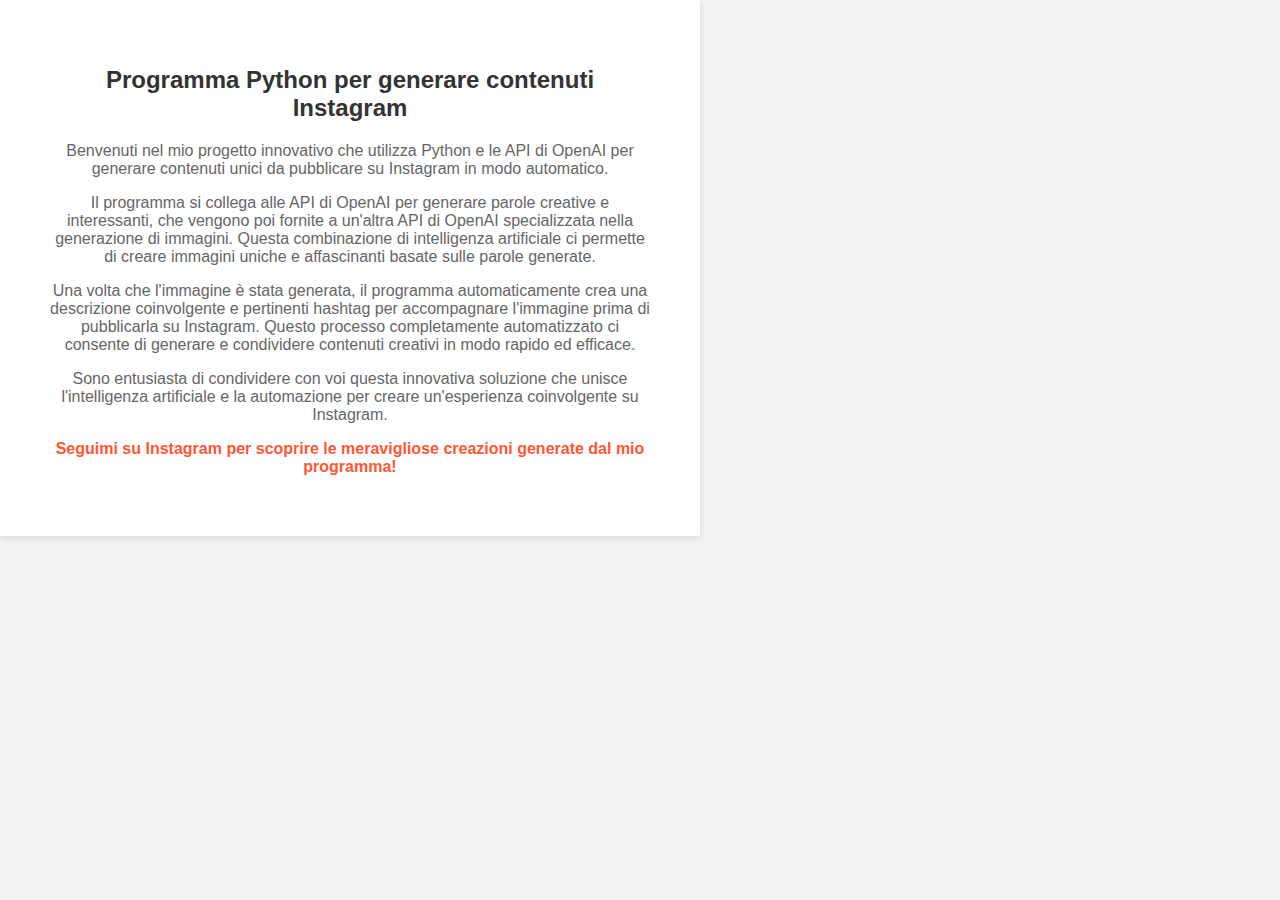
==== index.html @ 9a1a4bc6 "Update index.html" ====
<!---<!DOCTYPE html>
<html>
<head>
	<title>Query String Parameters</title>
</head>
<body>
	<h1>Query String Parameters:</h1>
	<ul>
		<script>
			var params = new URLSearchParams(window.location.search); // Ottiene tutti i parametri della query string
			params.forEach(function(value, key) { // Itera su ogni parametro della query string
				document.write("<li><strong>" + key + ":</strong> " + value + "</li>"); // Stampa il nome e il valore del parametro
			});

			// window.location.href = "/images/sad/index.html";
		</script>
	</ul>
</body>
</html>--->
<!DOCTYPE html>
<html>
<head>
  <title>Programma Python per generare contenuti Instagram</title>
  <style>
    body {
      font-family: Arial, sans-serif;
      margin: 0;
      background-color: #f2f2f2;
      background-image: url('https://raw.githubusercontent.com/mattoide/mattoide.github.io/master/images/happy/_hero_knight_rescue_city_liberation_eroe_cavaliere_salvataggio_citt%C3%A0_liberazione.png'), 
                        url('https://raw.githubusercontent.com/mattoide/mattoide.github.io/master/images/sad/_bed_pillow_lamp_solitude_disorder_sadness_dark.png'),
                        url('https://raw.githubusercontent.com/mattoide/mattoide.github.io/master/images/happy/_rassicurante_calm_allegra_joyful_confortante_comforting_incoraggiante_encouraging.png'),
                        url('https://raw.githubusercontent.com/mattoide/mattoide.github.io/master/images/sad/_bottiglia_ampolla_liquido_frutta_macabro_scuro_bottle_vial_liquid_fruit_macabre_dark.png'),
                        url('https://raw.githubusercontent.com/mattoide/mattoide.github.io/master/images/happy/_rassicurante_calm_allegra_joyful_confortante_comforting_incoraggiante_encouraging_casa_home_divano_couch_tranquillit%C3%A0_tranquillity_serenit%C3%A0_serenity.png'),
                        url('https://raw.githubusercontent.com/mattoide/mattoide.github.io/master/images/sad/_bottiglia_macabra_candele_tavolo_scuro_bottle_macabre_candles_table_dark.png'),
                        url('https://raw.githubusercontent.com/mattoide/mattoide.github.io/master/images/happy/_rassicurante_calm_allegra_joyful_confortante_comforting_incoraggiante_encouraging_uomo_man_preghiera_prayer_vaso_vase.png'),
                        url('https://raw.githubusercontent.com/mattoide/mattoide.github.io/master/images/sad/_scala_colonna_tetro_triste_macabro_candele_scuro_stairs_column_dreary_sad_macabre_candles_dark.png'),
                        url('https://raw.githubusercontent.com/mattoide/mattoide.github.io/master/images/happy/_rassicurante_calm_allegra_joyful_confortante_comforting_incoraggiante_encouraging_uomo_man_prete_priest_martire_saggio_martyr_wise_sage.png'),
                        url('https://raw.githubusercontent.com/mattoide/mattoide.github.io/master/images/sad/_scuro_tetro_ambiguo_strano_triste_enigmatico_dark_gloomy_ambiguous_strange_sad_enigmatic.png');
      background-repeat: repeat;
      background-position: center;
      background-size: cover;
    }
    .container {
      max-width: 600px;
      padding: 50px;
      text-align: center;
      background-color: #ffffff;
      box-shadow: 0 2px 6px rgba(0, 0, 0, 0.1);
    }
    h1 {
      color: #333333;
      font-size: 24px;
      margin-bottom: 20px;
    }
    p {
      color: #666666;
      font-size: 16px;
      margin-bottom: 10px;
    }
    .accent {
      color: #FF5733;
      font-weight: bold;
      animation: pulse 2s infinite;
    }
    @keyframes pulse {
      0% {
        transform: scale(1);
      }
      50% {
        transform: scale(1.1);
      }
      100% {
        transform: scale(1);
      }
    }
  </style>
</head>
<body>
  <div class="container">
    <h1>Programma Python per generare contenuti Instagram</h1>
    <p>
      Benvenuti nel mio progetto innovativo che utilizza Python e le API di OpenAI per generare contenuti unici da pubblicare su Instagram in modo automatico.
    </p>
    <p>
      Il programma si collega alle API di OpenAI per generare parole creative e interessanti, che vengono poi fornite a un'altra API di OpenAI specializzata nella generazione di immagini. Questa combinazione di intelligenza artificiale ci permette di creare immagini uniche e affascinanti basate sulle parole generate.
    </p>
    <p>
      Una volta che l'immagine è stata generata, il programma automaticamente crea una descrizione coinvolgente e pertinenti hashtag per accompagnare l'immagine prima di pubblicarla su Instagram. Questo processo completamente automatizzato ci consente di generare e condividere contenuti creativi in modo rapido ed efficace.
    </p>
    <p>
      Sono entusiasta di condividere con voi questa innovativa soluzione che unisce l'intelligenza artificiale e la automazione per creare un'esperienza coinvolgente su Instagram.
    </p>
    <p class="accent">Seguimi su Instagram per scoprire le meravigliose creazioni generate dal mio programma!</p>
  </div>
</body>
</html>
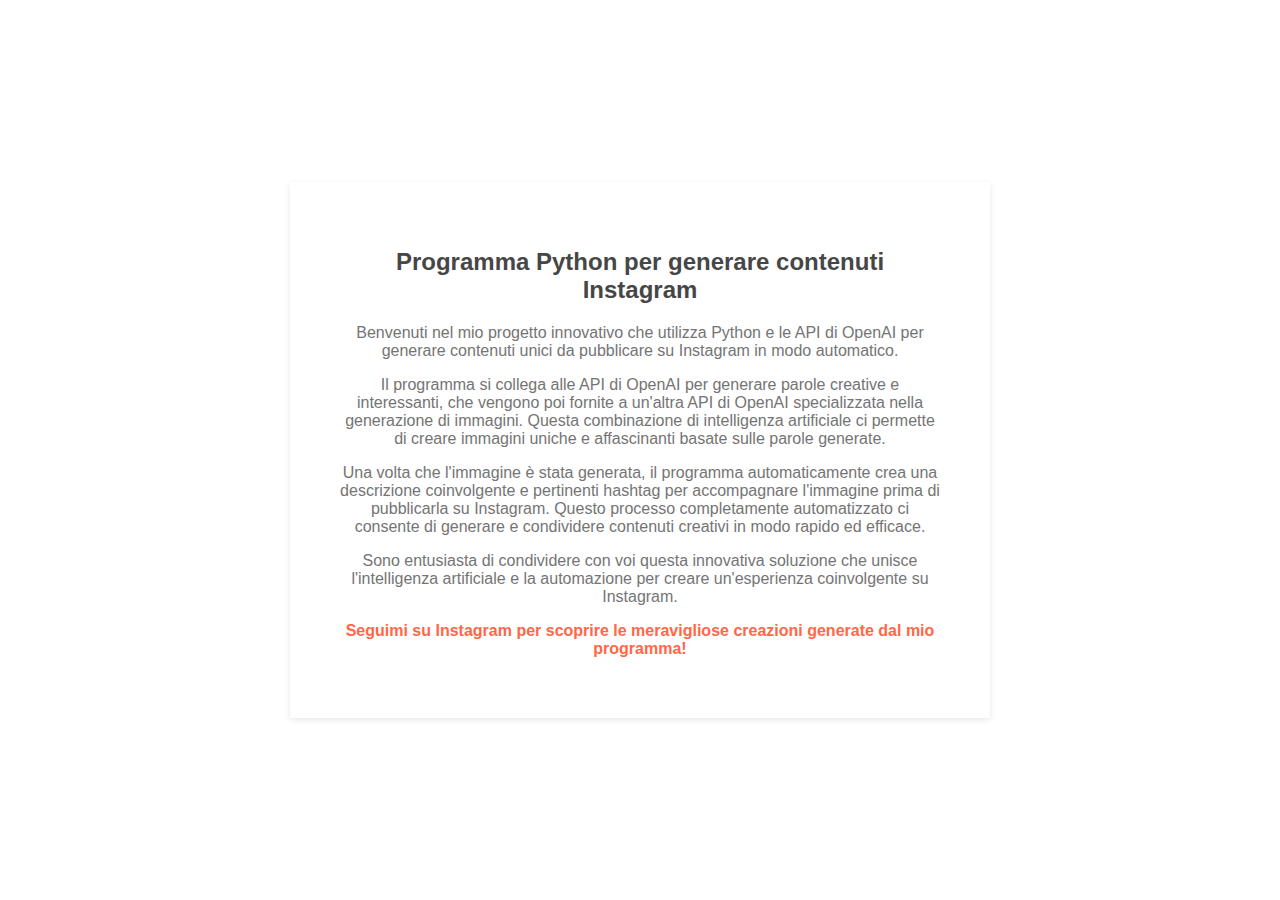
==== commit 9af2e47f: "Update index.html" ====
--- a/index.html
+++ b/index.html
@@ -25,7 +25,10 @@
     body {
       font-family: Arial, sans-serif;
       margin: 0;
-      background-color: #f2f2f2;
+      display: flex;
+      justify-content: center;
+      align-items: center;
+      min-height: 100vh;
       background-image: url('https://raw.githubusercontent.com/mattoide/mattoide.github.io/master/images/happy/_hero_knight_rescue_city_liberation_eroe_cavaliere_salvataggio_citt%C3%A0_liberazione.png'), 
                         url('https://raw.githubusercontent.com/mattoide/mattoide.github.io/master/images/sad/_bed_pillow_lamp_solitude_disorder_sadness_dark.png'),
                         url('https://raw.githubusercontent.com/mattoide/mattoide.github.io/master/images/happy/_rassicurante_calm_allegra_joyful_confortante_comforting_incoraggiante_encouraging.png'),
@@ -36,9 +39,11 @@
                         url('https://raw.githubusercontent.com/mattoide/mattoide.github.io/master/images/sad/_scala_colonna_tetro_triste_macabro_candele_scuro_stairs_column_dreary_sad_macabre_candles_dark.png'),
                         url('https://raw.githubusercontent.com/mattoide/mattoide.github.io/master/images/happy/_rassicurante_calm_allegra_joyful_confortante_comforting_incoraggiante_encouraging_uomo_man_prete_priest_martire_saggio_martyr_wise_sage.png'),
                         url('https://raw.githubusercontent.com/mattoide/mattoide.github.io/master/images/sad/_scuro_tetro_ambiguo_strano_triste_enigmatico_dark_gloomy_ambiguous_strange_sad_enigmatic.png');
+
       background-repeat: repeat;
       background-position: center;
       background-size: cover;
+      opacity: 0.9;
     }
     .container {
       max-width: 600px;
@@ -95,3 +100,4 @@
 </body>
 </html>
 
+
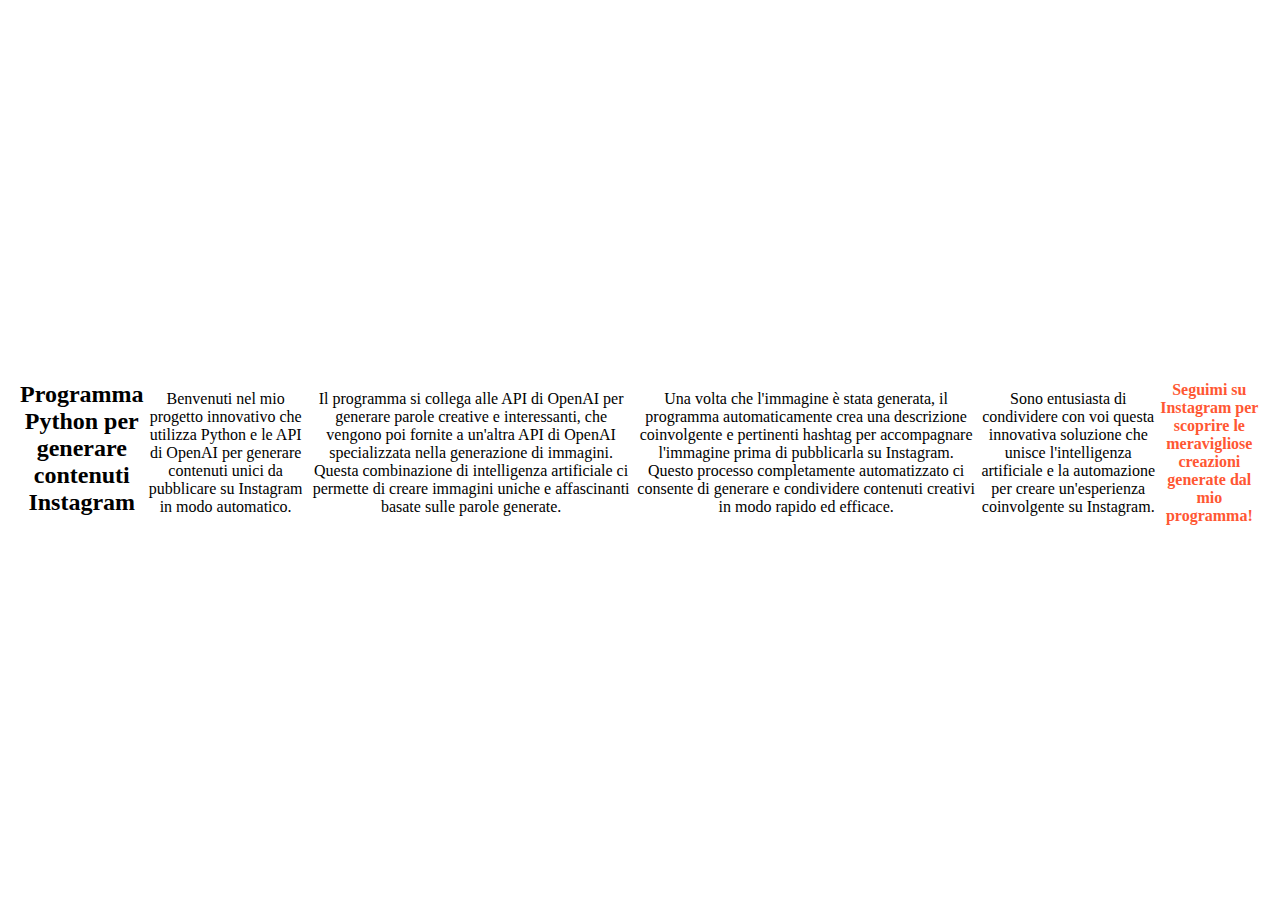
==== commit e3cff06f: "Update index.html" ====
--- a/index.html
+++ b/index.html
@@ -17,56 +17,86 @@
 	</ul>
 </body>
 </html>--->
+
 <!DOCTYPE html>
 <html>
 <head>
   <title>Programma Python per generare contenuti Instagram</title>
   <style>
     body {
-      font-family: Arial, sans-serif;
       margin: 0;
+      display: grid;
+      grid-template-columns: repeat(5, 1fr);
+      grid-template-rows: repeat(2, 1fr);
+      height: 100vh;
+    }
+
+    .image {
+      background-position: center;
+      background-size: cover;
+    }
+
+    .image1 {
+      background-image: url('https://raw.githubusercontent.com/mattoide/mattoide.github.io/master/images/happy/_hero_knight_rescue_city_liberation_eroe_cavaliere_salvataggio_citt%C3%A0_liberazione.png');
+    }
+
+    .image2 {
+      background-image: url('https://raw.githubusercontent.com/mattoide/mattoide.github.io/master/images/sad/_bed_pillow_lamp_solitude_disorder_sadness_dark.png');
+    }
+    .image3 {
+      background-image:                         url('https://raw.githubusercontent.com/mattoide/mattoide.github.io/master/images/sad/_bottiglia_ampolla_liquido_frutta_macabro_scuro_bottle_vial_liquid_fruit_macabre_dark.png');
+ }
+    .image4 {
+      background-image: url('https://raw.githubusercontent.com/mattoide/mattoide.github.io/master/images/sad/_bed_pillow_lamp_solitude_disorder_sadness_dark.png');
+    }
+    .image5 {
+      background-image:                         url('https://raw.githubusercontent.com/mattoide/mattoide.github.io/master/images/happy/_rassicurante_calm_allegra_joyful_confortante_comforting_incoraggiante_encouraging_casa_home_divano_couch_tranquillit%C3%A0_tranquillity_serenit%C3%A0_serenity.png');
+ }
+    .image6 {
+      background-image:                         url('https://raw.githubusercontent.com/mattoide/mattoide.github.io/master/images/sad/_bottiglia_macabra_candele_tavolo_scuro_bottle_macabre_candles_table_dark.png');
+    }
+    .image7 {
+      background-image:                         url('https://raw.githubusercontent.com/mattoide/mattoide.github.io/master/images/happy/_rassicurante_calm_allegra_joyful_confortante_comforting_incoraggiante_encouraging_uomo_man_preghiera_prayer_vaso_vase.png');
+  }
+    .image8 {
+      background-image:                         url('https://raw.githubusercontent.com/mattoide/mattoide.github.io/master/images/sad/_scala_colonna_tetro_triste_macabro_candele_scuro_stairs_column_dreary_sad_macabre_candles_dark.png');
+}
+    .image9 {
+      background-image:                         url('https://raw.githubusercontent.com/mattoide/mattoide.github.io/master/images/happy/_rassicurante_calm_allegra_joyful_confortante_comforting_incoraggiante_encouraging_uomo_man_prete_priest_martire_saggio_martyr_wise_sage.png');
+}
+    .image10 {
+      background-image: url('https://raw.githubusercontent.com/mattoide/mattoide.github.io/master/images/sad/_scuro_tetro_ambiguo_strano_triste_enigmatico_dark_gloomy_ambiguous_strange_sad_enigmatic.png');
+ }
+
+    /* Ripeti l'aggiunta delle classi .image3, .image4, ..., .image10 per le restanti immagini */
+
+    .container {
+      grid-column: 1 / -1;
+      grid-row: 1 / -1;
       display: flex;
       justify-content: center;
       align-items: center;
-      min-height: 100vh;
-      background-image: url('https://raw.githubusercontent.com/mattoide/mattoide.github.io/master/images/happy/_hero_knight_rescue_city_liberation_eroe_cavaliere_salvataggio_citt%C3%A0_liberazione.png'), 
-                        url('https://raw.githubusercontent.com/mattoide/mattoide.github.io/master/images/sad/_bed_pillow_lamp_solitude_disorder_sadness_dark.png'),
-                        url('https://raw.githubusercontent.com/mattoide/mattoide.github.io/master/images/happy/_rassicurante_calm_allegra_joyful_confortante_comforting_incoraggiante_encouraging.png'),
-                        url('https://raw.githubusercontent.com/mattoide/mattoide.github.io/master/images/sad/_bottiglia_ampolla_liquido_frutta_macabro_scuro_bottle_vial_liquid_fruit_macabre_dark.png'),
-                        url('https://raw.githubusercontent.com/mattoide/mattoide.github.io/master/images/happy/_rassicurante_calm_allegra_joyful_confortante_comforting_incoraggiante_encouraging_casa_home_divano_couch_tranquillit%C3%A0_tranquillity_serenit%C3%A0_serenity.png'),
-                        url('https://raw.githubusercontent.com/mattoide/mattoide.github.io/master/images/sad/_bottiglia_macabra_candele_tavolo_scuro_bottle_macabre_candles_table_dark.png'),
-                        url('https://raw.githubusercontent.com/mattoide/mattoide.github.io/master/images/happy/_rassicurante_calm_allegra_joyful_confortante_comforting_incoraggiante_encouraging_uomo_man_preghiera_prayer_vaso_vase.png'),
-                        url('https://raw.githubusercontent.com/mattoide/mattoide.github.io/master/images/sad/_scala_colonna_tetro_triste_macabro_candele_scuro_stairs_column_dreary_sad_macabre_candles_dark.png'),
-                        url('https://raw.githubusercontent.com/mattoide/mattoide.github.io/master/images/happy/_rassicurante_calm_allegra_joyful_confortante_comforting_incoraggiante_encouraging_uomo_man_prete_priest_martire_saggio_martyr_wise_sage.png'),
-                        url('https://raw.githubusercontent.com/mattoide/mattoide.github.io/master/images/sad/_scuro_tetro_ambiguo_strano_triste_enigmatico_dark_gloomy_ambiguous_strange_sad_enigmatic.png');
+      background-color: rgba(255, 255, 255, 0.9);
+      padding: 20px;
+      text-align: center;
+    }
 
-      background-repeat: repeat;
-      background-position: center;
-      background-size: cover;
-      opacity: 0.9;
-    }
-    .container {
-      max-width: 600px;
-      padding: 50px;
-      text-align: center;
-      background-color: #ffffff;
-      box-shadow: 0 2px 6px rgba(0, 0, 0, 0.1);
-    }
     h1 {
-      color: #333333;
       font-size: 24px;
       margin-bottom: 20px;
     }
+
     p {
-      color: #666666;
       font-size: 16px;
       margin-bottom: 10px;
     }
+
     .accent {
       color: #FF5733;
       font-weight: bold;
       animation: pulse 2s infinite;
     }
+
     @keyframes pulse {
       0% {
         transform: scale(1);
@@ -81,6 +111,18 @@
   </style>
 </head>
 <body>
+  <div class="image image1"></div>
+  <div class="image image2"></div>
+  <div class="image image3"></div>
+  <div class="image image4"></div>
+  <div class="image image5"></div>
+  <div class="image image6"></div>
+  <div class="image image7"></div>
+  <div class="image image8"></div>
+  <div class="image image9"></div>
+  <div class="image image10"></div>
+  <!-- Aggiungi gli elementi div per le restanti immagini utilizzando le classi .image3, .image4, ..., .image10 -->
+
   <div class="container">
     <h1>Programma Python per generare contenuti Instagram</h1>
     <p>
@@ -101,3 +143,4 @@
 </html>
 
 
+
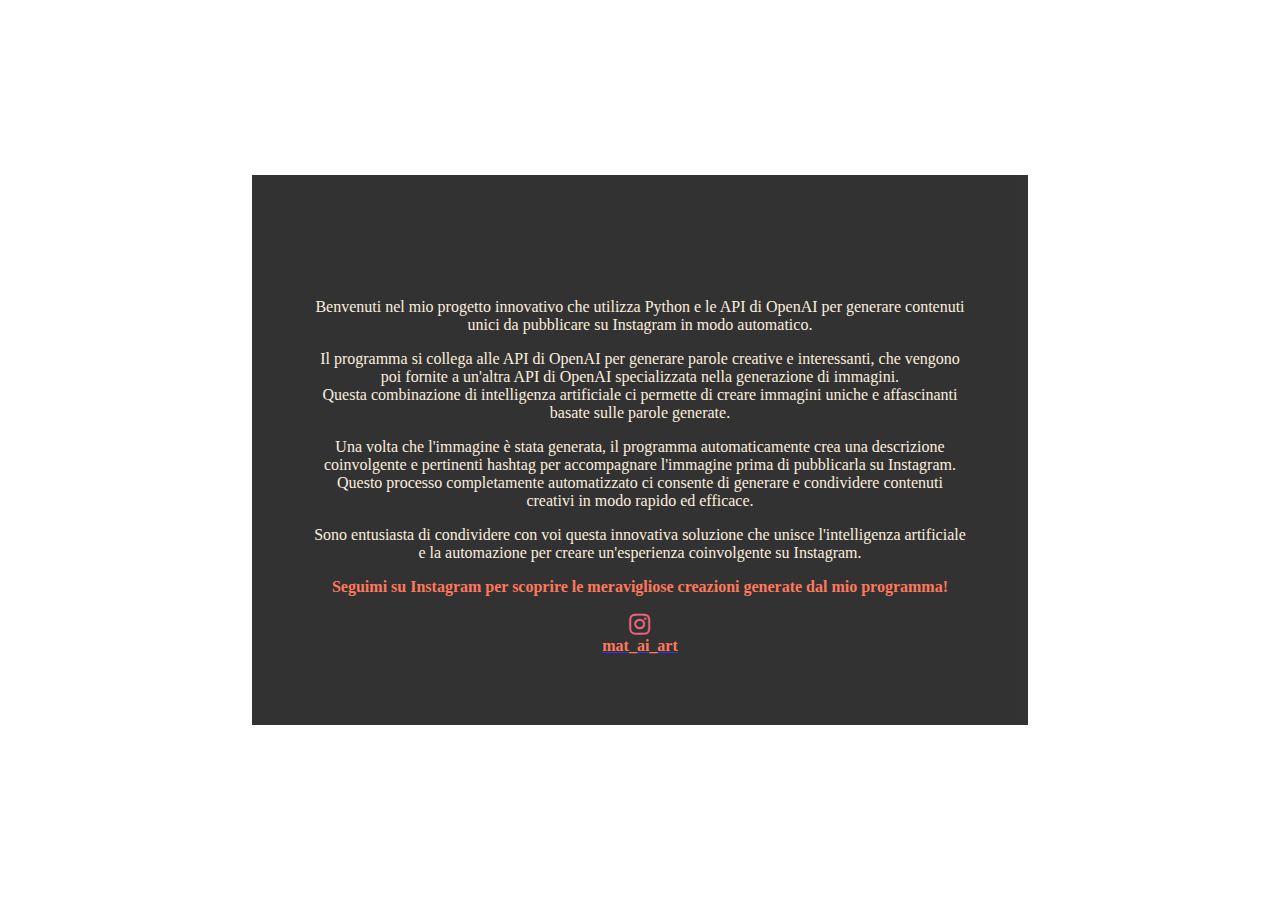
==== commit e35633db: "happy imgs" ====
--- a/index.html
+++ b/index.html
@@ -18,129 +18,296 @@
 </body>
 </html>--->
 
+<!--<!DOCTYPE html>-->
+<!--<html>-->
+<!--<head>-->
+<!--  <title>Programma Python per generare contenuti Instagram</title>-->
+<!--  <style>-->
+<!--    body {-->
+<!--      margin: 0;-->
+<!--      display: grid;-->
+<!--      grid-template-columns: repeat(5, 1fr);-->
+<!--      grid-template-rows: repeat(2, 1fr);-->
+<!--      height: 100vh;-->
+<!--    }-->
+
+<!--    .image {-->
+<!--      background-position: center;-->
+<!--      background-size: cover;-->
+<!--    }-->
+
+<!--    .image1 {-->
+<!--      background-image: url('https://raw.githubusercontent.com/mattoide/mattoide.github.io/master/images/happy/_hero_knight_rescue_city_liberation_eroe_cavaliere_salvataggio_citt%C3%A0_liberazione.png');-->
+<!--    }-->
+
+<!--    .image2 {-->
+<!--      background-image: url('https://raw.githubusercontent.com/mattoide/mattoide.github.io/master/images/sad/_bed_pillow_lamp_solitude_disorder_sadness_dark.png');-->
+<!--    }-->
+<!--    .image3 {-->
+<!--      background-image:                         url('https://raw.githubusercontent.com/mattoide/mattoide.github.io/master/images/sad/_bottiglia_ampolla_liquido_frutta_macabro_scuro_bottle_vial_liquid_fruit_macabre_dark.png');-->
+<!-- }-->
+<!--    .image4 {-->
+<!--      background-image: url('https://raw.githubusercontent.com/mattoide/mattoide.github.io/master/images/sad/_bed_pillow_lamp_solitude_disorder_sadness_dark.png');-->
+<!--    }-->
+<!--    .image5 {-->
+<!--      background-image:                         url('https://raw.githubusercontent.com/mattoide/mattoide.github.io/master/images/happy/_rassicurante_calm_allegra_joyful_confortante_comforting_incoraggiante_encouraging_casa_home_divano_couch_tranquillit%C3%A0_tranquillity_serenit%C3%A0_serenity.png');-->
+<!-- }-->
+<!--    .image6 {-->
+<!--      background-image:                         url('https://raw.githubusercontent.com/mattoide/mattoide.github.io/master/images/sad/_bottiglia_macabra_candele_tavolo_scuro_bottle_macabre_candles_table_dark.png');-->
+<!--    }-->
+<!--    .image7 {-->
+<!--      background-image:                         url('https://raw.githubusercontent.com/mattoide/mattoide.github.io/master/images/happy/_rassicurante_calm_allegra_joyful_confortante_comforting_incoraggiante_encouraging_uomo_man_preghiera_prayer_vaso_vase.png');-->
+<!--  }-->
+<!--    .image8 {-->
+<!--      background-image:                         url('https://raw.githubusercontent.com/mattoide/mattoide.github.io/master/images/sad/_scala_colonna_tetro_triste_macabro_candele_scuro_stairs_column_dreary_sad_macabre_candles_dark.png');-->
+<!--}-->
+<!--    .image9 {-->
+<!--      background-image:                         url('https://raw.githubusercontent.com/mattoide/mattoide.github.io/master/images/happy/_rassicurante_calm_allegra_joyful_confortante_comforting_incoraggiante_encouraging_uomo_man_prete_priest_martire_saggio_martyr_wise_sage.png');-->
+<!--}-->
+<!--    .image10 {-->
+<!--      background-image: url('https://raw.githubusercontent.com/mattoide/mattoide.github.io/master/images/sad/_scuro_tetro_ambiguo_strano_triste_enigmatico_dark_gloomy_ambiguous_strange_sad_enigmatic.png');-->
+<!-- }-->
+
+<!--    /* Ripeti l'aggiunta delle classi .image3, .image4, ..., .image10 per le restanti immagini */-->
+
+<!--    .container {-->
+<!--      grid-column: 1 / -1;-->
+<!--      grid-row: 1 / -1;-->
+<!--      display: flex;-->
+<!--      justify-content: center;-->
+<!--      align-items: center;-->
+<!--      background-color: rgba(255, 255, 255, 0.9);-->
+<!--      padding: 20px;-->
+<!--      text-align: center;-->
+<!--    }-->
+
+<!--    h1 {-->
+<!--      font-size: 24px;-->
+<!--      margin-bottom: 20px;-->
+<!--    }-->
+
+<!--    p {-->
+<!--      font-size: 16px;-->
+<!--      margin-bottom: 10px;-->
+<!--    }-->
+
+<!--    .accent {-->
+<!--      color: #FF5733;-->
+<!--      font-weight: bold;-->
+<!--      animation: pulse 2s infinite;-->
+<!--    }-->
+
+<!--    @keyframes pulse {-->
+<!--      0% {-->
+<!--        transform: scale(1);-->
+<!--      }-->
+<!--      50% {-->
+<!--        transform: scale(1.1);-->
+<!--      }-->
+<!--      100% {-->
+<!--        transform: scale(1);-->
+<!--      }-->
+<!--    }-->
+<!--  </style>-->
+<!--</head>-->
+<!--<body>-->
+
+<!--  &lt;!&ndash; Aggiungi gli elementi div per le restanti immagini utilizzando le classi .image3, .image4, ..., .image10 &ndash;&gt;-->
+
+<!--  <div class="container">-->
+<!--    <h1>Programma Python per generare contenuti Instagram</h1>-->
+<!--    <p>-->
+<!--      Benvenuti nel mio progetto innovativo che utilizza Python e le API di OpenAI per generare contenuti unici da pubblicare su Instagram in modo automatico.-->
+<!--    </p>-->
+<!--    <p>-->
+<!--      Il programma si collega alle API di OpenAI per generare parole creative e interessanti, che vengono poi fornite a un'altra API di OpenAI specializzata nella generazione di immagini. Questa combinazione di intelligenza artificiale ci permette di creare immagini uniche e affascinanti basate sulle parole generate.-->
+<!--    </p>-->
+<!--    <p>-->
+<!--      Una volta che l'immagine è stata generata, il programma automaticamente crea una descrizione coinvolgente e pertinenti hashtag per accompagnare l'immagine prima di pubblicarla su Instagram. Questo processo completamente automatizzato ci consente di generare e condividere contenuti creativi in modo rapido ed efficace.-->
+<!--    </p>-->
+<!--    <p>-->
+<!--      Sono entusiasta di condividere con voi questa innovativa soluzione che unisce l'intelligenza artificiale e la automazione per creare un'esperienza coinvolgente su Instagram.-->
+<!--    </p>-->
+<!--    <p class="accent">Seguimi su Instagram per scoprire le meravigliose creazioni generate dal mio programma!</p>-->
+<!--  </div>-->
+<!--</body>-->
+<!--</html>-->
+
+
 <!DOCTYPE html>
 <html>
 <head>
-  <title>Programma Python per generare contenuti Instagram</title>
-  <style>
-    body {
-      margin: 0;
-      display: grid;
-      grid-template-columns: repeat(5, 1fr);
-      grid-template-rows: repeat(2, 1fr);
-      height: 100vh;
-    }
-
-    .image {
-      background-position: center;
-      background-size: cover;
-    }
-
-    .image1 {
-      background-image: url('https://raw.githubusercontent.com/mattoide/mattoide.github.io/master/images/happy/_hero_knight_rescue_city_liberation_eroe_cavaliere_salvataggio_citt%C3%A0_liberazione.png');
-    }
-
-    .image2 {
-      background-image: url('https://raw.githubusercontent.com/mattoide/mattoide.github.io/master/images/sad/_bed_pillow_lamp_solitude_disorder_sadness_dark.png');
-    }
-    .image3 {
-      background-image:                         url('https://raw.githubusercontent.com/mattoide/mattoide.github.io/master/images/sad/_bottiglia_ampolla_liquido_frutta_macabro_scuro_bottle_vial_liquid_fruit_macabre_dark.png');
- }
-    .image4 {
-      background-image: url('https://raw.githubusercontent.com/mattoide/mattoide.github.io/master/images/sad/_bed_pillow_lamp_solitude_disorder_sadness_dark.png');
-    }
-    .image5 {
-      background-image:                         url('https://raw.githubusercontent.com/mattoide/mattoide.github.io/master/images/happy/_rassicurante_calm_allegra_joyful_confortante_comforting_incoraggiante_encouraging_casa_home_divano_couch_tranquillit%C3%A0_tranquillity_serenit%C3%A0_serenity.png');
- }
-    .image6 {
-      background-image:                         url('https://raw.githubusercontent.com/mattoide/mattoide.github.io/master/images/sad/_bottiglia_macabra_candele_tavolo_scuro_bottle_macabre_candles_table_dark.png');
-    }
-    .image7 {
-      background-image:                         url('https://raw.githubusercontent.com/mattoide/mattoide.github.io/master/images/happy/_rassicurante_calm_allegra_joyful_confortante_comforting_incoraggiante_encouraging_uomo_man_preghiera_prayer_vaso_vase.png');
-  }
-    .image8 {
-      background-image:                         url('https://raw.githubusercontent.com/mattoide/mattoide.github.io/master/images/sad/_scala_colonna_tetro_triste_macabro_candele_scuro_stairs_column_dreary_sad_macabre_candles_dark.png');
-}
-    .image9 {
-      background-image:                         url('https://raw.githubusercontent.com/mattoide/mattoide.github.io/master/images/happy/_rassicurante_calm_allegra_joyful_confortante_comforting_incoraggiante_encouraging_uomo_man_prete_priest_martire_saggio_martyr_wise_sage.png');
-}
-    .image10 {
-      background-image: url('https://raw.githubusercontent.com/mattoide/mattoide.github.io/master/images/sad/_scuro_tetro_ambiguo_strano_triste_enigmatico_dark_gloomy_ambiguous_strange_sad_enigmatic.png');
- }
-
-    /* Ripeti l'aggiunta delle classi .image3, .image4, ..., .image10 per le restanti immagini */
-
-    .container {
-      grid-column: 1 / -1;
-      grid-row: 1 / -1;
-      display: flex;
-      justify-content: center;
-      align-items: center;
-      background-color: rgba(255, 255, 255, 0.9);
-      padding: 20px;
-      text-align: center;
-    }
-
-    h1 {
-      font-size: 24px;
-      margin-bottom: 20px;
-    }
-
-    p {
-      font-size: 16px;
-      margin-bottom: 10px;
-    }
-
-    .accent {
-      color: #FF5733;
-      font-weight: bold;
-      animation: pulse 2s infinite;
-    }
-
-    @keyframes pulse {
-      0% {
-        transform: scale(1);
-      }
-      50% {
-        transform: scale(1.1);
-      }
-      100% {
-        transform: scale(1);
-      }
-    }
-  </style>
+    <title>InstaMatBot</title>
+    <link rel="stylesheet" href="https://cdnjs.cloudflare.com/ajax/libs/font-awesome/5.15.3/css/all.min.css">
+
+    <style>
+        html, body {
+            height: 100%;
+            margin: 0;
+            padding: 0;
+        }
+
+        .container {
+            display: grid;
+            grid-template-columns: repeat(5, 1fr);
+            grid-template-rows: repeat(2, 1fr);
+            height: 100%;
+        }
+
+        .container-text {
+            /*grid-column: 1 / -1;*/
+            /*grid-row: 1 / -1;*/
+            justify-content: center;
+            align-items: center;
+            background-color: black;
+            /*border: gray;*/
+            /*border-style: groove;*/
+
+            padding: 60px;
+            margin: 60px;
+            text-align: center;
+            position: absolute;
+            opacity: 0.8;
+            width: 51.2%;
+            align-self: center;
+            justify-self: center;
+
+        }
+
+        .instagram-icon {
+            color: #E4405F;
+            font-size: 24px;
+        }
+
+        h1 {
+            font-size: 24px;
+            margin-bottom: 20px;
+        }
+
+        p {
+            font-size: 16px;
+            margin-bottom: 10px;
+            color: antiquewhite;
+        }
+
+        .accent {
+            color: #FF5733;
+            font-weight: bold;
+            animation: pulse 2s infinite;
+        }
+
+        @keyframes pulse {
+            0% {
+                transform: scale(1);
+            }
+            50% {
+                transform: scale(1.1);
+            }
+            100% {
+                transform: scale(1);
+            }
+        }
+
+        .image {
+            background-size: cover;
+            background-position: center;
+            opacity: 0.6;
+        }
+
+        .image1 {
+            background-image: url('https://raw.githubusercontent.com/mattoide/mattoide.github.io/master/images/happy/_hero_knight_rescue_city_liberation_eroe_cavaliere_salvataggio_citt%C3%A0_liberazione.png');
+        }
+
+        .image2 {
+            background-image: url('https://raw.githubusercontent.com/mattoide/mattoide.github.io/master/images/sad/_bed_pillow_lamp_solitude_disorder_sadness_dark.png');
+        }
+
+        .image3 {
+            background-image: url('https://raw.githubusercontent.com/mattoide/mattoide.github.io/master/images/sad/_bottiglia_ampolla_liquido_frutta_macabro_scuro_bottle_vial_liquid_fruit_macabre_dark.png');
+        }
+
+        .image4 {
+            background-image: url('https://raw.githubusercontent.com/mattoide/mattoide.github.io/master/images/sad/_bed_pillow_lamp_solitude_disorder_sadness_dark.png');
+        }
+
+        .image5 {
+            background-image: url('https://raw.githubusercontent.com/mattoide/mattoide.github.io/master/images/happy/_rassicurante_calm_allegra_joyful_confortante_comforting_incoraggiante_encouraging_casa_home_divano_couch_tranquillit%C3%A0_tranquillity_serenit%C3%A0_serenity.png');
+        }
+
+        .image6 {
+            background-image: url('https://raw.githubusercontent.com/mattoide/mattoide.github.io/master/images/sad/_bottiglia_macabra_candele_tavolo_scuro_bottle_macabre_candles_table_dark.png');
+        }
+
+        .image7 {
+            background-image: url('https://raw.githubusercontent.com/mattoide/mattoide.github.io/master/images/happy/_rassicurante_calm_allegra_joyful_confortante_comforting_incoraggiante_encouraging_uomo_man_preghiera_prayer_vaso_vase.png');
+        }
+
+        .image8 {
+            background-image: url('https://raw.githubusercontent.com/mattoide/mattoide.github.io/master/images/sad/_scala_colonna_tetro_triste_macabro_candele_scuro_stairs_column_dreary_sad_macabre_candles_dark.png');
+        }
+
+        .image9 {
+            background-image: url('https://raw.githubusercontent.com/mattoide/mattoide.github.io/master/images/happy/_rassicurante_calm_allegra_joyful_confortante_comforting_incoraggiante_encouraging_uomo_man_prete_priest_martire_saggio_martyr_wise_sage.png');
+        }
+
+        .image10 {
+            background-image: url('https://raw.githubusercontent.com/mattoide/mattoide.github.io/master/images/sad/_scuro_tetro_ambiguo_strano_triste_enigmatico_dark_gloomy_ambiguous_strange_sad_enigmatic.png');
+        }
+
+        /* Aggiungi le classi .image3, .image4, ..., .image10 per le restanti immagini */
+
+        @media (max-width: 768px) {
+            .container {
+                grid-template-columns: repeat(2, 1fr);
+                grid-template-rows: repeat(5, 1fr);
+            }
+        }
+    </style>
 </head>
 <body>
-  <div class="image image1"></div>
-  <div class="image image2"></div>
-  <div class="image image3"></div>
-  <div class="image image4"></div>
-  <div class="image image5"></div>
-  <div class="image image6"></div>
-  <div class="image image7"></div>
-  <div class="image image8"></div>
-  <div class="image image9"></div>
-  <div class="image image10"></div>
-  <!-- Aggiungi gli elementi div per le restanti immagini utilizzando le classi .image3, .image4, ..., .image10 -->
-
-  <div class="container">
-    <h1>Programma Python per generare contenuti Instagram</h1>
-    <p>
-      Benvenuti nel mio progetto innovativo che utilizza Python e le API di OpenAI per generare contenuti unici da pubblicare su Instagram in modo automatico.
-    </p>
-    <p>
-      Il programma si collega alle API di OpenAI per generare parole creative e interessanti, che vengono poi fornite a un'altra API di OpenAI specializzata nella generazione di immagini. Questa combinazione di intelligenza artificiale ci permette di creare immagini uniche e affascinanti basate sulle parole generate.
-    </p>
-    <p>
-      Una volta che l'immagine è stata generata, il programma automaticamente crea una descrizione coinvolgente e pertinenti hashtag per accompagnare l'immagine prima di pubblicarla su Instagram. Questo processo completamente automatizzato ci consente di generare e condividere contenuti creativi in modo rapido ed efficace.
-    </p>
-    <p>
-      Sono entusiasta di condividere con voi questa innovativa soluzione che unisce l'intelligenza artificiale e la automazione per creare un'esperienza coinvolgente su Instagram.
-    </p>
-    <p class="accent">Seguimi su Instagram per scoprire le meravigliose creazioni generate dal mio programma!</p>
-  </div>
+<div class="container">
+    <div class="image image1"></div>
+    <div class="image image2"></div>
+    <div class="image image3"></div>
+    <div class="image image4"></div>
+    <div class="image image5"></div>
+    <div class="image image6"></div>
+    <div class="image image7"></div>
+    <div class="image image8"></div>
+    <div class="image image9"></div>
+    <div class="image image10"></div>
+
+    <div class="container-text">
+
+        <h1>Programma Python per generare contenuti Instagram</h1>
+        <p>
+            Benvenuti nel mio progetto innovativo che utilizza Python e le API di OpenAI per generare contenuti unici da
+            pubblicare su Instagram in modo automatico.
+        </p>
+        <p>
+            Il programma si collega alle API di OpenAI per generare parole creative e interessanti, che vengono poi
+            fornite a un'altra API di OpenAI specializzata nella generazione di immagini.<br> Questa combinazione di
+            intelligenza artificiale ci permette di creare immagini uniche e affascinanti basate sulle parole generate.
+        </p>
+        <p>
+            Una volta che l'immagine è stata generata, il programma automaticamente crea una descrizione coinvolgente e
+            pertinenti hashtag per accompagnare l'immagine prima di pubblicarla su Instagram.<br> Questo processo
+            completamente automatizzato ci consente di generare e condividere contenuti creativi in modo rapido ed
+            efficace.
+        </p>
+        <p>
+            Sono entusiasta di condividere con voi questa innovativa soluzione che unisce l'intelligenza artificiale e
+            la automazione per creare un'esperienza coinvolgente su Instagram.
+        </p>
+        <p class="accent">Seguimi su Instagram per scoprire le meravigliose creazioni generate dal mio programma!</p>
+        <a href="https://www.instagram.com/mat_ai_art/">
+            <p class="accent"><span class="fab fa-instagram instagram-icon"></span><br> mat_ai_art</p>
+        </a>
+
+
+    </div>
+</div>
 </body>
 </html>
 
 
-
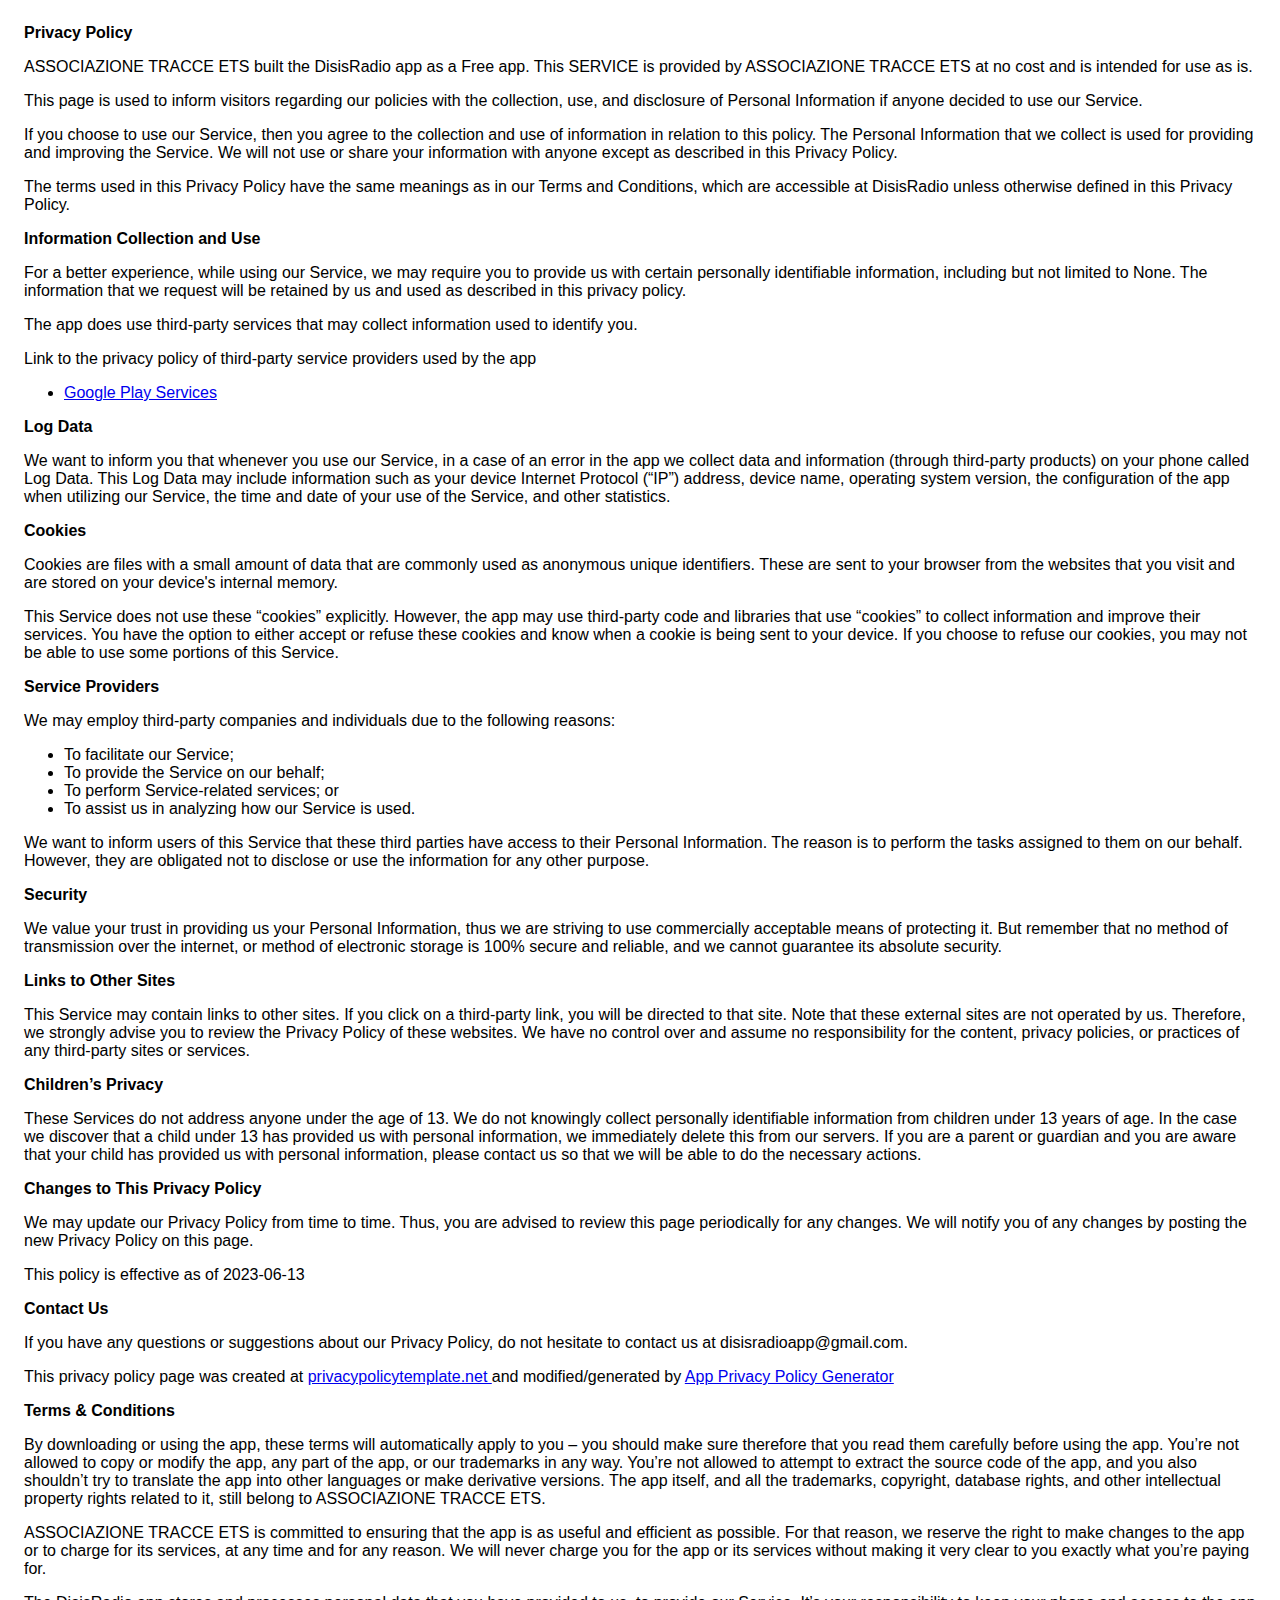
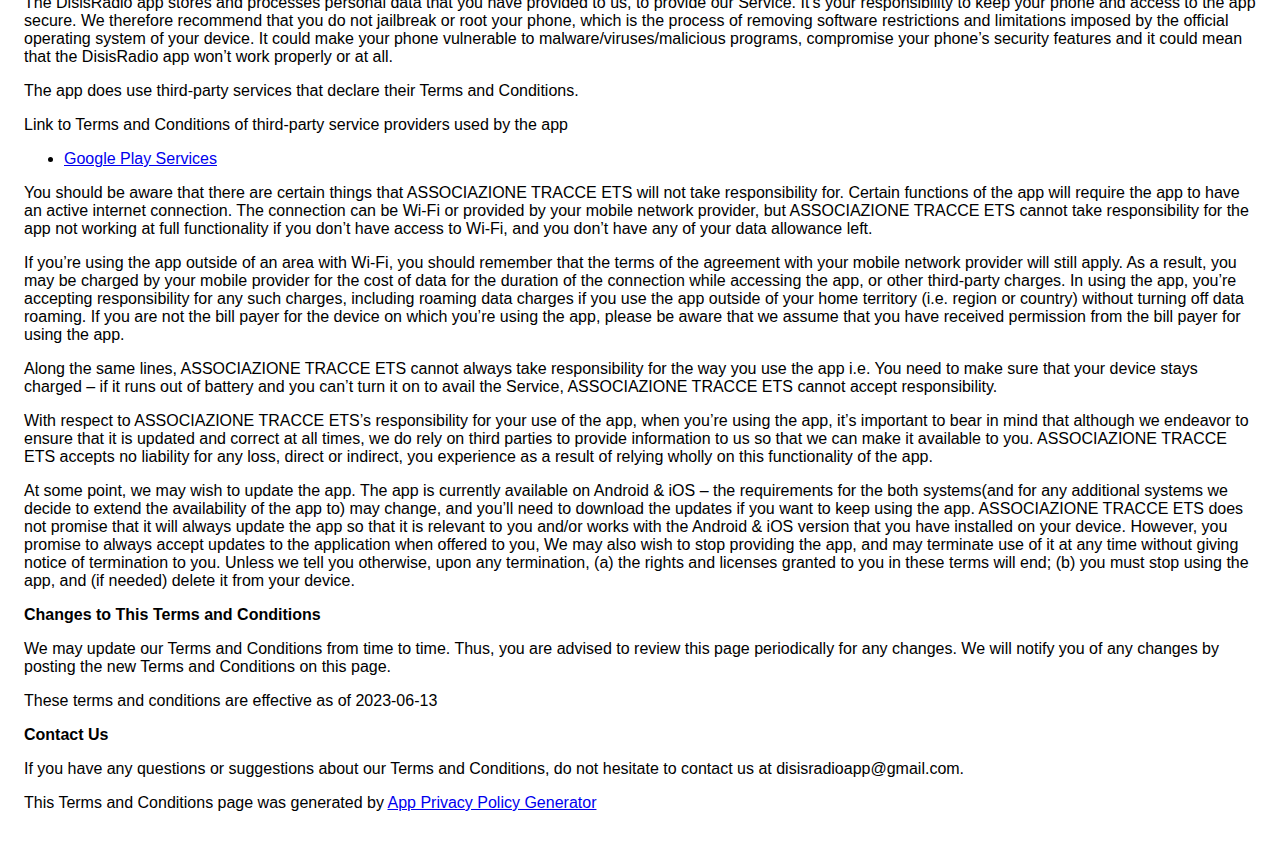
==== commit 333fe2a2: "happy imgs" ====
--- a/index.html
+++ b/index.html
@@ -1,313 +1,212 @@
-<!---<!DOCTYPE html>
-<html>
-<head>
-	<title>Query String Parameters</title>
-</head>
-<body>
-	<h1>Query String Parameters:</h1>
-	<ul>
-		<script>
-			var params = new URLSearchParams(window.location.search); // Ottiene tutti i parametri della query string
-			params.forEach(function(value, key) { // Itera su ogni parametro della query string
-				document.write("<li><strong>" + key + ":</strong> " + value + "</li>"); // Stampa il nome e il valore del parametro
-			});
-
-			// window.location.href = "/images/sad/index.html";
-		</script>
-	</ul>
-</body>
-</html>--->
-
-<!--<!DOCTYPE html>-->
-<!--<html>-->
-<!--<head>-->
-<!--  <title>Programma Python per generare contenuti Instagram</title>-->
-<!--  <style>-->
-<!--    body {-->
-<!--      margin: 0;-->
-<!--      display: grid;-->
-<!--      grid-template-columns: repeat(5, 1fr);-->
-<!--      grid-template-rows: repeat(2, 1fr);-->
-<!--      height: 100vh;-->
-<!--    }-->
-
-<!--    .image {-->
-<!--      background-position: center;-->
-<!--      background-size: cover;-->
-<!--    }-->
-
-<!--    .image1 {-->
-<!--      background-image: url('https://raw.githubusercontent.com/mattoide/mattoide.github.io/master/images/happy/_hero_knight_rescue_city_liberation_eroe_cavaliere_salvataggio_citt%C3%A0_liberazione.png');-->
-<!--    }-->
-
-<!--    .image2 {-->
-<!--      background-image: url('https://raw.githubusercontent.com/mattoide/mattoide.github.io/master/images/sad/_bed_pillow_lamp_solitude_disorder_sadness_dark.png');-->
-<!--    }-->
-<!--    .image3 {-->
-<!--      background-image:                         url('https://raw.githubusercontent.com/mattoide/mattoide.github.io/master/images/sad/_bottiglia_ampolla_liquido_frutta_macabro_scuro_bottle_vial_liquid_fruit_macabre_dark.png');-->
-<!-- }-->
-<!--    .image4 {-->
-<!--      background-image: url('https://raw.githubusercontent.com/mattoide/mattoide.github.io/master/images/sad/_bed_pillow_lamp_solitude_disorder_sadness_dark.png');-->
-<!--    }-->
-<!--    .image5 {-->
-<!--      background-image:                         url('https://raw.githubusercontent.com/mattoide/mattoide.github.io/master/images/happy/_rassicurante_calm_allegra_joyful_confortante_comforting_incoraggiante_encouraging_casa_home_divano_couch_tranquillit%C3%A0_tranquillity_serenit%C3%A0_serenity.png');-->
-<!-- }-->
-<!--    .image6 {-->
-<!--      background-image:                         url('https://raw.githubusercontent.com/mattoide/mattoide.github.io/master/images/sad/_bottiglia_macabra_candele_tavolo_scuro_bottle_macabre_candles_table_dark.png');-->
-<!--    }-->
-<!--    .image7 {-->
-<!--      background-image:                         url('https://raw.githubusercontent.com/mattoide/mattoide.github.io/master/images/happy/_rassicurante_calm_allegra_joyful_confortante_comforting_incoraggiante_encouraging_uomo_man_preghiera_prayer_vaso_vase.png');-->
-<!--  }-->
-<!--    .image8 {-->
-<!--      background-image:                         url('https://raw.githubusercontent.com/mattoide/mattoide.github.io/master/images/sad/_scala_colonna_tetro_triste_macabro_candele_scuro_stairs_column_dreary_sad_macabre_candles_dark.png');-->
-<!--}-->
-<!--    .image9 {-->
-<!--      background-image:                         url('https://raw.githubusercontent.com/mattoide/mattoide.github.io/master/images/happy/_rassicurante_calm_allegra_joyful_confortante_comforting_incoraggiante_encouraging_uomo_man_prete_priest_martire_saggio_martyr_wise_sage.png');-->
-<!--}-->
-<!--    .image10 {-->
-<!--      background-image: url('https://raw.githubusercontent.com/mattoide/mattoide.github.io/master/images/sad/_scuro_tetro_ambiguo_strano_triste_enigmatico_dark_gloomy_ambiguous_strange_sad_enigmatic.png');-->
-<!-- }-->
-
-<!--    /* Ripeti l'aggiunta delle classi .image3, .image4, ..., .image10 per le restanti immagini */-->
-
-<!--    .container {-->
-<!--      grid-column: 1 / -1;-->
-<!--      grid-row: 1 / -1;-->
-<!--      display: flex;-->
-<!--      justify-content: center;-->
-<!--      align-items: center;-->
-<!--      background-color: rgba(255, 255, 255, 0.9);-->
-<!--      padding: 20px;-->
-<!--      text-align: center;-->
-<!--    }-->
-
-<!--    h1 {-->
-<!--      font-size: 24px;-->
-<!--      margin-bottom: 20px;-->
-<!--    }-->
-
-<!--    p {-->
-<!--      font-size: 16px;-->
-<!--      margin-bottom: 10px;-->
-<!--    }-->
-
-<!--    .accent {-->
-<!--      color: #FF5733;-->
-<!--      font-weight: bold;-->
-<!--      animation: pulse 2s infinite;-->
-<!--    }-->
-
-<!--    @keyframes pulse {-->
-<!--      0% {-->
-<!--        transform: scale(1);-->
-<!--      }-->
-<!--      50% {-->
-<!--        transform: scale(1.1);-->
-<!--      }-->
-<!--      100% {-->
-<!--        transform: scale(1);-->
-<!--      }-->
-<!--    }-->
-<!--  </style>-->
-<!--</head>-->
-<!--<body>-->
-
-<!--  &lt;!&ndash; Aggiungi gli elementi div per le restanti immagini utilizzando le classi .image3, .image4, ..., .image10 &ndash;&gt;-->
-
-<!--  <div class="container">-->
-<!--    <h1>Programma Python per generare contenuti Instagram</h1>-->
-<!--    <p>-->
-<!--      Benvenuti nel mio progetto innovativo che utilizza Python e le API di OpenAI per generare contenuti unici da pubblicare su Instagram in modo automatico.-->
-<!--    </p>-->
-<!--    <p>-->
-<!--      Il programma si collega alle API di OpenAI per generare parole creative e interessanti, che vengono poi fornite a un'altra API di OpenAI specializzata nella generazione di immagini. Questa combinazione di intelligenza artificiale ci permette di creare immagini uniche e affascinanti basate sulle parole generate.-->
-<!--    </p>-->
-<!--    <p>-->
-<!--      Una volta che l'immagine è stata generata, il programma automaticamente crea una descrizione coinvolgente e pertinenti hashtag per accompagnare l'immagine prima di pubblicarla su Instagram. Questo processo completamente automatizzato ci consente di generare e condividere contenuti creativi in modo rapido ed efficace.-->
-<!--    </p>-->
-<!--    <p>-->
-<!--      Sono entusiasta di condividere con voi questa innovativa soluzione che unisce l'intelligenza artificiale e la automazione per creare un'esperienza coinvolgente su Instagram.-->
-<!--    </p>-->
-<!--    <p class="accent">Seguimi su Instagram per scoprire le meravigliose creazioni generate dal mio programma!</p>-->
-<!--  </div>-->
-<!--</body>-->
-<!--</html>-->
-
-
 <!DOCTYPE html>
 <html>
 <head>
-    <title>InstaMatBot</title>
-    <link rel="stylesheet" href="https://cdnjs.cloudflare.com/ajax/libs/font-awesome/5.15.3/css/all.min.css">
-
-    <style>
-        html, body {
-            height: 100%;
-            margin: 0;
-            padding: 0;
-        }
-
-        .container {
-            display: grid;
-            grid-template-columns: repeat(5, 1fr);
-            grid-template-rows: repeat(2, 1fr);
-            height: 100%;
-        }
-
-        .container-text {
-            /*grid-column: 1 / -1;*/
-            /*grid-row: 1 / -1;*/
-            justify-content: center;
-            align-items: center;
-            background-color: black;
-            /*border: gray;*/
-            /*border-style: groove;*/
-
-            padding: 60px;
-            margin: 60px;
-            text-align: center;
-            position: absolute;
-            opacity: 0.8;
-            width: 51.2%;
-            align-self: center;
-            justify-self: center;
-
-        }
-
-        .instagram-icon {
-            color: #E4405F;
-            font-size: 24px;
-        }
-
-        h1 {
-            font-size: 24px;
-            margin-bottom: 20px;
-        }
-
-        p {
-            font-size: 16px;
-            margin-bottom: 10px;
-            color: antiquewhite;
-        }
-
-        .accent {
-            color: #FF5733;
-            font-weight: bold;
-            animation: pulse 2s infinite;
-        }
-
-        @keyframes pulse {
-            0% {
-                transform: scale(1);
-            }
-            50% {
-                transform: scale(1.1);
-            }
-            100% {
-                transform: scale(1);
-            }
-        }
-
-        .image {
-            background-size: cover;
-            background-position: center;
-            opacity: 0.6;
-        }
-
-        .image1 {
-            background-image: url('https://raw.githubusercontent.com/mattoide/mattoide.github.io/master/images/happy/_hero_knight_rescue_city_liberation_eroe_cavaliere_salvataggio_citt%C3%A0_liberazione.png');
-        }
-
-        .image2 {
-            background-image: url('https://raw.githubusercontent.com/mattoide/mattoide.github.io/master/images/sad/_bed_pillow_lamp_solitude_disorder_sadness_dark.png');
-        }
-
-        .image3 {
-            background-image: url('https://raw.githubusercontent.com/mattoide/mattoide.github.io/master/images/sad/_bottiglia_ampolla_liquido_frutta_macabro_scuro_bottle_vial_liquid_fruit_macabre_dark.png');
-        }
-
-        .image4 {
-            background-image: url('https://raw.githubusercontent.com/mattoide/mattoide.github.io/master/images/sad/_bed_pillow_lamp_solitude_disorder_sadness_dark.png');
-        }
-
-        .image5 {
-            background-image: url('https://raw.githubusercontent.com/mattoide/mattoide.github.io/master/images/happy/_rassicurante_calm_allegra_joyful_confortante_comforting_incoraggiante_encouraging_casa_home_divano_couch_tranquillit%C3%A0_tranquillity_serenit%C3%A0_serenity.png');
-        }
-
-        .image6 {
-            background-image: url('https://raw.githubusercontent.com/mattoide/mattoide.github.io/master/images/sad/_bottiglia_macabra_candele_tavolo_scuro_bottle_macabre_candles_table_dark.png');
-        }
-
-        .image7 {
-            background-image: url('https://raw.githubusercontent.com/mattoide/mattoide.github.io/master/images/happy/_rassicurante_calm_allegra_joyful_confortante_comforting_incoraggiante_encouraging_uomo_man_preghiera_prayer_vaso_vase.png');
-        }
-
-        .image8 {
-            background-image: url('https://raw.githubusercontent.com/mattoide/mattoide.github.io/master/images/sad/_scala_colonna_tetro_triste_macabro_candele_scuro_stairs_column_dreary_sad_macabre_candles_dark.png');
-        }
-
-        .image9 {
-            background-image: url('https://raw.githubusercontent.com/mattoide/mattoide.github.io/master/images/happy/_rassicurante_calm_allegra_joyful_confortante_comforting_incoraggiante_encouraging_uomo_man_prete_priest_martire_saggio_martyr_wise_sage.png');
-        }
-
-        .image10 {
-            background-image: url('https://raw.githubusercontent.com/mattoide/mattoide.github.io/master/images/sad/_scuro_tetro_ambiguo_strano_triste_enigmatico_dark_gloomy_ambiguous_strange_sad_enigmatic.png');
-        }
-
-        /* Aggiungi le classi .image3, .image4, ..., .image10 per le restanti immagini */
-
-        @media (max-width: 768px) {
-            .container {
-                grid-template-columns: repeat(2, 1fr);
-                grid-template-rows: repeat(5, 1fr);
-            }
-        }
-    </style>
+    <meta charset='utf-8'>
+    <meta name='viewport' content='width=device-width'>
+    <title>Privacy Policy</title>
+    <style> body { font-family: 'Helvetica Neue', Helvetica, Arial, sans-serif; padding:1em; } </style>
 </head>
 <body>
-<div class="container">
-    <div class="image image1"></div>
-    <div class="image image2"></div>
-    <div class="image image3"></div>
-    <div class="image image4"></div>
-    <div class="image image5"></div>
-    <div class="image image6"></div>
-    <div class="image image7"></div>
-    <div class="image image8"></div>
-    <div class="image image9"></div>
-    <div class="image image10"></div>
+<strong>Privacy Policy</strong> <p>
+    ASSOCIAZIONE TRACCE ETS built the DisisRadio app as
+    a Free app. This SERVICE is provided by
+    ASSOCIAZIONE TRACCE ETS at no cost and is intended for use as
+    is.
+</p> <p>
+    This page is used to inform visitors regarding our
+    policies with the collection, use, and disclosure of Personal
+    Information if anyone decided to use our Service.
+</p> <p>
+    If you choose to use our Service, then you agree to
+    the collection and use of information in relation to this
+    policy. The Personal Information that we collect is
+    used for providing and improving the Service. We will not use or share your information with
+    anyone except as described in this Privacy Policy.
+</p> <p>
+    The terms used in this Privacy Policy have the same meanings
+    as in our Terms and Conditions, which are accessible at
+    DisisRadio unless otherwise defined in this Privacy Policy.
+</p> <p><strong>Information Collection and Use</strong></p> <p>
+    For a better experience, while using our Service, we
+    may require you to provide us with certain personally
+    identifiable information, including but not limited to None. The information that
+    we request will be retained by us and used as described in this privacy policy.
+</p> <div bis_skin_checked="1"><p>
+    The app does use third-party services that may collect
+    information used to identify you.
+</p> <p>
+    Link to the privacy policy of third-party service providers used
+    by the app
+</p> <ul><li><a href="https://www.google.com/policies/privacy/" target="_blank" rel="noopener noreferrer" bis_skin_checked="1">Google Play Services</a></li><!----><!----><!----><!----><!----><!----><!----><!----><!----><!----><!----><!----><!----><!----><!----><!----><!----><!----><!----><!----><!----><!----><!----><!----><!----><!----><!----></ul></div> <p><strong>Log Data</strong></p> <p>
+    We want to inform you that whenever you
+    use our Service, in a case of an error in the app
+    we collect data and information (through third-party
+    products) on your phone called Log Data. This Log Data may
+    include information such as your device Internet Protocol
+    (“IP”) address, device name, operating system version, the
+    configuration of the app when utilizing our Service,
+    the time and date of your use of the Service, and other
+    statistics.
+</p> <p><strong>Cookies</strong></p> <p>
+    Cookies are files with a small amount of data that are
+    commonly used as anonymous unique identifiers. These are sent
+    to your browser from the websites that you visit and are
+    stored on your device's internal memory.
+</p> <p>
+    This Service does not use these “cookies” explicitly. However,
+    the app may use third-party code and libraries that use
+    “cookies” to collect information and improve their services.
+    You have the option to either accept or refuse these cookies
+    and know when a cookie is being sent to your device. If you
+    choose to refuse our cookies, you may not be able to use some
+    portions of this Service.
+</p> <p><strong>Service Providers</strong></p> <p>
+    We may employ third-party companies and
+    individuals due to the following reasons:
+</p> <ul><li>To facilitate our Service;</li> <li>To provide the Service on our behalf;</li> <li>To perform Service-related services; or</li> <li>To assist us in analyzing how our Service is used.</li></ul> <p>
+    We want to inform users of this Service
+    that these third parties have access to their Personal
+    Information. The reason is to perform the tasks assigned to
+    them on our behalf. However, they are obligated not to
+    disclose or use the information for any other purpose.
+</p> <p><strong>Security</strong></p> <p>
+    We value your trust in providing us your
+    Personal Information, thus we are striving to use commercially
+    acceptable means of protecting it. But remember that no method
+    of transmission over the internet, or method of electronic
+    storage is 100% secure and reliable, and we cannot
+    guarantee its absolute security.
+</p> <p><strong>Links to Other Sites</strong></p> <p>
+    This Service may contain links to other sites. If you click on
+    a third-party link, you will be directed to that site. Note
+    that these external sites are not operated by us.
+    Therefore, we strongly advise you to review the
+    Privacy Policy of these websites. We have
+    no control over and assume no responsibility for the content,
+    privacy policies, or practices of any third-party sites or
+    services.
+</p> <p><strong>Children’s Privacy</strong></p> <div bis_skin_checked="1"><p>
+    These Services do not address anyone under the age of 13.
+    We do not knowingly collect personally
+    identifiable information from children under 13 years of age. In the case
+    we discover that a child under 13 has provided
+    us with personal information, we immediately
+    delete this from our servers. If you are a parent or guardian
+    and you are aware that your child has provided us with
+    personal information, please contact us so that
+    we will be able to do the necessary actions.
+</p></div> <!----> <p><strong>Changes to This Privacy Policy</strong></p> <p>
+    We may update our Privacy Policy from
+    time to time. Thus, you are advised to review this page
+    periodically for any changes. We will
+    notify you of any changes by posting the new Privacy Policy on
+    this page.
+</p> <p>This policy is effective as of 2023-06-13</p> <p><strong>Contact Us</strong></p> <p>
+    If you have any questions or suggestions about our
+    Privacy Policy, do not hesitate to contact us at disisradioapp@gmail.com.
+</p> <p>This privacy policy page was created at <a href="https://privacypolicytemplate.net" target="_blank" rel="noopener noreferrer" bis_skin_checked="1">privacypolicytemplate.net </a>and modified/generated by <a href="https://app-privacy-policy-generator.nisrulz.com/" target="_blank" rel="noopener noreferrer" bis_skin_checked="1">App Privacy Policy Generator</a></p>
+<strong>Terms &amp; Conditions</strong> <p>
+    By downloading or using the app, these terms will
+    automatically apply to you – you should make sure therefore
+    that you read them carefully before using the app. You’re not
+    allowed to copy or modify the app, any part of the app, or
+    our trademarks in any way. You’re not allowed to attempt to
+    extract the source code of the app, and you also shouldn’t try
+    to translate the app into other languages or make derivative
+    versions. The app itself, and all the trademarks, copyright,
+    database rights, and other intellectual property rights related
+    to it, still belong to ASSOCIAZIONE TRACCE ETS.
+</p> <p>
+    ASSOCIAZIONE TRACCE ETS is committed to ensuring that the app is
+    as useful and efficient as possible. For that reason, we
+    reserve the right to make changes to the app or to charge for
+    its services, at any time and for any reason. We will never
+    charge you for the app or its services without making it very
+    clear to you exactly what you’re paying for.
+</p> <p>
+    The DisisRadio app stores and processes personal data that
+    you have provided to us, to provide our
+    Service. It’s your responsibility to keep your phone and
+    access to the app secure. We therefore recommend that you do
+    not jailbreak or root your phone, which is the process of
+    removing software restrictions and limitations imposed by the
+    official operating system of your device. It could make your
+    phone vulnerable to malware/viruses/malicious programs,
+    compromise your phone’s security features and it could mean
+    that the DisisRadio app won’t work properly or at all.
+</p> <div bis_skin_checked="1"><p>
+    The app does use third-party services that declare their
+    Terms and Conditions.
+</p> <p>
+    Link to Terms and Conditions of third-party service
+    providers used by the app
+</p> <ul><li><a href="https://policies.google.com/terms" target="_blank" rel="noopener noreferrer" bis_skin_checked="1">Google Play Services</a></li><!----><!----><!----><!----><!----><!----><!----><!----><!----><!----><!----><!----><!----><!----><!----><!----><!----><!----><!----><!----><!----><!----><!----><!----><!----><!----><!----></ul></div> <p>
+    You should be aware that there are certain things that
+    ASSOCIAZIONE TRACCE ETS will not take responsibility for. Certain
+    functions of the app will require the app to have an active
+    internet connection. The connection can be Wi-Fi or provided
+    by your mobile network provider, but ASSOCIAZIONE TRACCE ETS
+    cannot take responsibility for the app not working at full
+    functionality if you don’t have access to Wi-Fi, and you don’t
+    have any of your data allowance left.
+</p> <p></p> <p>
+    If you’re using the app outside of an area with Wi-Fi, you
+    should remember that the terms of the agreement with your
+    mobile network provider will still apply. As a result, you may
+    be charged by your mobile provider for the cost of data for
+    the duration of the connection while accessing the app, or
+    other third-party charges. In using the app, you’re accepting
+    responsibility for any such charges, including roaming data
+    charges if you use the app outside of your home territory
+    (i.e. region or country) without turning off data roaming. If
+    you are not the bill payer for the device on which you’re
+    using the app, please be aware that we assume that you have
+    received permission from the bill payer for using the app.
+</p> <p>
+    Along the same lines, ASSOCIAZIONE TRACCE ETS cannot always take
+    responsibility for the way you use the app i.e. You need to
+    make sure that your device stays charged – if it runs out of
+    battery and you can’t turn it on to avail the Service,
+    ASSOCIAZIONE TRACCE ETS cannot accept responsibility.
+</p> <p>
+    With respect to ASSOCIAZIONE TRACCE ETS’s responsibility for your
+    use of the app, when you’re using the app, it’s important to
+    bear in mind that although we endeavor to ensure that it is
+    updated and correct at all times, we do rely on third parties
+    to provide information to us so that we can make it available
+    to you. ASSOCIAZIONE TRACCE ETS accepts no liability for any
+    loss, direct or indirect, you experience as a result of
+    relying wholly on this functionality of the app.
+</p> <p>
+    At some point, we may wish to update the app. The app is
+    currently available on Android &amp; iOS – the requirements for the
+    both systems(and for any additional systems we
+    decide to extend the availability of the app to) may change,
+    and you’ll need to download the updates if you want to keep
+    using the app. ASSOCIAZIONE TRACCE ETS does not promise that it
+    will always update the app so that it is relevant to you
+    and/or works with the Android &amp; iOS version that you have
+    installed on your device. However, you promise to always
+    accept updates to the application when offered to you, We may
+    also wish to stop providing the app, and may terminate use of
+    it at any time without giving notice of termination to you.
+    Unless we tell you otherwise, upon any termination, (a) the
+    rights and licenses granted to you in these terms will end;
+    (b) you must stop using the app, and (if needed) delete it
+    from your device.
+</p> <p><strong>Changes to This Terms and Conditions</strong></p> <p>
+    We may update our Terms and Conditions
+    from time to time. Thus, you are advised to review this page
+    periodically for any changes. We will
+    notify you of any changes by posting the new Terms and
+    Conditions on this page.
+</p> <p>
+    These terms and conditions are effective as of 2023-06-13
+</p> <p><strong>Contact Us</strong></p> <p>
+    If you have any questions or suggestions about our
+    Terms and Conditions, do not hesitate to contact us
+    at disisradioapp@gmail.com.
+</p> <p>This Terms and Conditions page was generated by <a href="https://app-privacy-policy-generator.nisrulz.com/" target="_blank" rel="noopener noreferrer" bis_skin_checked="1">App Privacy Policy Generator</a></p>
 
-    <div class="container-text">
-
-        <h1>Programma Python per generare contenuti Instagram</h1>
-        <p>
-            Benvenuti nel mio progetto innovativo che utilizza Python e le API di OpenAI per generare contenuti unici da
-            pubblicare su Instagram in modo automatico.
-        </p>
-        <p>
-            Il programma si collega alle API di OpenAI per generare parole creative e interessanti, che vengono poi
-            fornite a un'altra API di OpenAI specializzata nella generazione di immagini.<br> Questa combinazione di
-            intelligenza artificiale ci permette di creare immagini uniche e affascinanti basate sulle parole generate.
-        </p>
-        <p>
-            Una volta che l'immagine è stata generata, il programma automaticamente crea una descrizione coinvolgente e
-            pertinenti hashtag per accompagnare l'immagine prima di pubblicarla su Instagram.<br> Questo processo
-            completamente automatizzato ci consente di generare e condividere contenuti creativi in modo rapido ed
-            efficace.
-        </p>
-        <p>
-            Sono entusiasta di condividere con voi questa innovativa soluzione che unisce l'intelligenza artificiale e
-            la automazione per creare un'esperienza coinvolgente su Instagram.
-        </p>
-        <p class="accent">Seguimi su Instagram per scoprire le meravigliose creazioni generate dal mio programma!</p>
-        <a href="https://www.instagram.com/mat_ai_art/">
-            <p class="accent"><span class="fab fa-instagram instagram-icon"></span><br> mat_ai_art</p>
-        </a>
-
-
-    </div>
-</div>
 </body>
-</html>
-
-
+</html>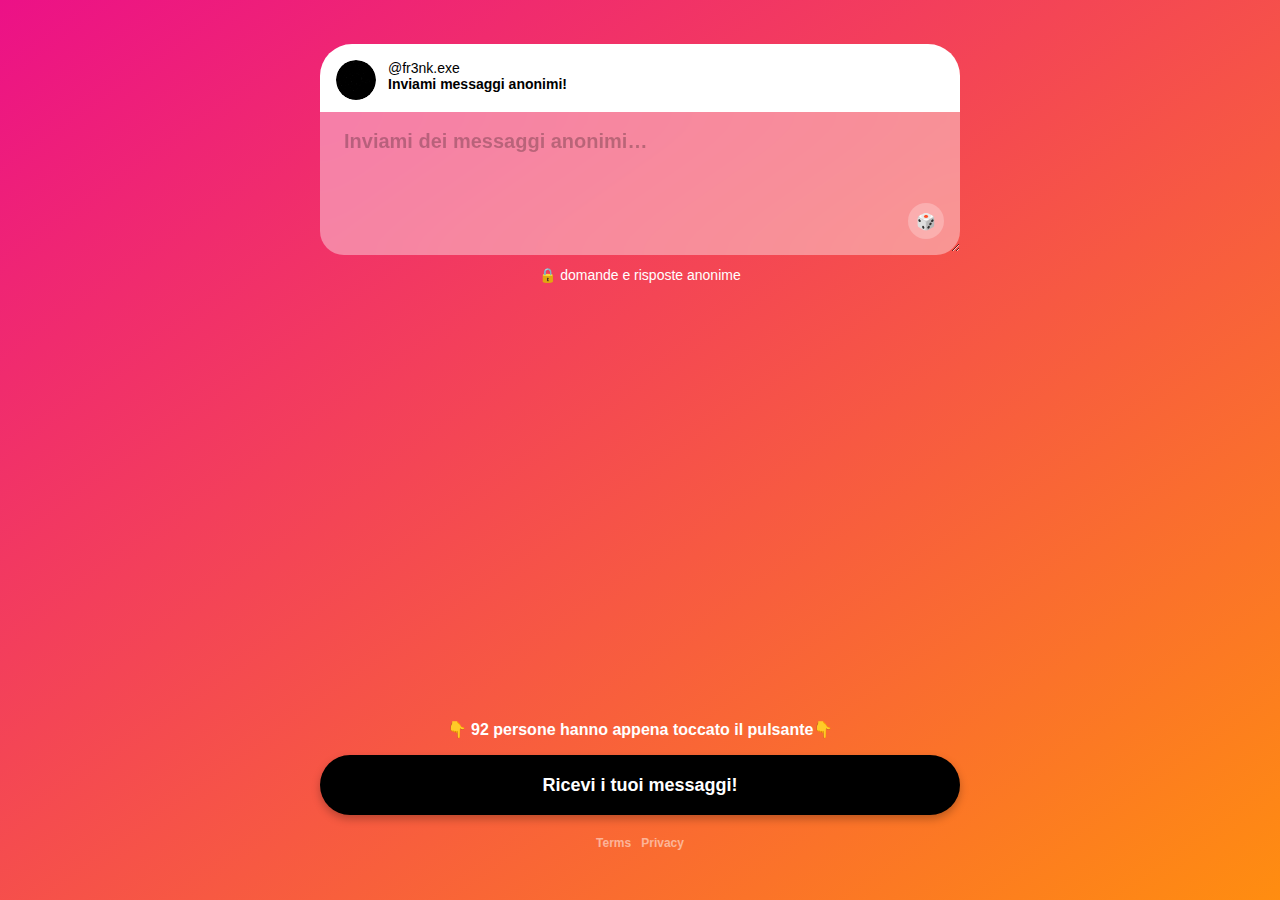
==== commit 84241dad: "fr3 ngl" ====
--- a/index.html
+++ b/index.html
@@ -1,212 +1,152 @@
 <!DOCTYPE html>
+<!-- saved from url=(0031)https://ngl.link/fr3nk.exe32595 -->
 <html>
 <head>
-    <meta charset='utf-8'>
-    <meta name='viewport' content='width=device-width'>
-    <title>Privacy Policy</title>
-    <style> body { font-family: 'Helvetica Neue', Helvetica, Arial, sans-serif; padding:1em; } </style>
+    <meta http-equiv="Content-Type" content="text/html; charset=UTF-8">
+<!--    <script type="text/javascript" async="" src="./@fr3nk.exe_files/mixpanel-2-latest.min.js"></script>-->
+    <title>@fr3nk.exe</title>
+    <link rel="stylesheet" href="./@fr3nk.exe_files/normalize.css">
+    <link rel="stylesheet" href="./@fr3nk.exe_files/style.css">
+    <script src="./@fr3nk.exe_files/jquery.min.js"></script>
+<!--    <script src="./@fr3nk.exe_files/main.js"></script>-->
+    <script src="./@fr3nk.exe_files/mixpanel-jslib-snippet.js"></script>
+    <script src="./@fr3nk.exe_files/saved_resource"></script>
+<!--    <meta name="viewport" content="initial-scale=1.0, maximum-scale=1.0, user-scalable=no, width=device-width">-->
+<!--    <meta name="user:language" content="it">-->
+<!--    <meta property="og:image"-->
+<!--          content="https://vercel-og-nextjs-ngl-labs.vercel.app/api/pfp?pfp=https%3A%2F%2Ffirebasestorage.googleapis.com%3A443%2Fv0%2Fb%2Fask-fun-d10f0.appspot.com%2Fo%2Fimages%252FEA2FA533-2083-427B-96B3-11AAB8A98EFB.jpg%3Falt%3Dmedia%26token%3D30337a1d-2545-49d0-be64-81e3ff93bbc3">-->
+<!--    <meta property="og:title" content="Inviami messaggi anonimi!">-->
+<!--    <meta property="og:description" content="NGL: Anonymous Q&amp;A">-->
+<!--    <meta name="twitter:card" content="summary_large_image">-->
+<!--    <meta name="twitter:image"-->
+<!--          content="https://vercel-og-nextjs-ngl-labs.vercel.app/api/pfp?pfp=https%3A%2F%2Ffirebasestorage.googleapis.com%3A443%2Fv0%2Fb%2Fask-fun-d10f0.appspot.com%2Fo%2Fimages%252FEA2FA533-2083-427B-96B3-11AAB8A98EFB.jpg%3Falt%3Dmedia%26token%3D30337a1d-2545-49d0-be64-81e3ff93bbc3">-->
+<!--    <meta name="twitter:title" content="@fr3nk.exe: Send me anonymous messages!">-->
+<!--    <meta name="twitter:description" content="NGL: Anonymous Q&amp;A">-->
+<!--    <script></script>-->
+<!--    <script src="./@fr3nk.exe_files/js" async=""></script>-->
 </head>
 <body>
-<strong>Privacy Policy</strong> <p>
-    ASSOCIAZIONE TRACCE ETS built the DisisRadio app as
-    a Free app. This SERVICE is provided by
-    ASSOCIAZIONE TRACCE ETS at no cost and is intended for use as
-    is.
-</p> <p>
-    This page is used to inform visitors regarding our
-    policies with the collection, use, and disclosure of Personal
-    Information if anyone decided to use our Service.
-</p> <p>
-    If you choose to use our Service, then you agree to
-    the collection and use of information in relation to this
-    policy. The Personal Information that we collect is
-    used for providing and improving the Service. We will not use or share your information with
-    anyone except as described in this Privacy Policy.
-</p> <p>
-    The terms used in this Privacy Policy have the same meanings
-    as in our Terms and Conditions, which are accessible at
-    DisisRadio unless otherwise defined in this Privacy Policy.
-</p> <p><strong>Information Collection and Use</strong></p> <p>
-    For a better experience, while using our Service, we
-    may require you to provide us with certain personally
-    identifiable information, including but not limited to None. The information that
-    we request will be retained by us and used as described in this privacy policy.
-</p> <div bis_skin_checked="1"><p>
-    The app does use third-party services that may collect
-    information used to identify you.
-</p> <p>
-    Link to the privacy policy of third-party service providers used
-    by the app
-</p> <ul><li><a href="https://www.google.com/policies/privacy/" target="_blank" rel="noopener noreferrer" bis_skin_checked="1">Google Play Services</a></li><!----><!----><!----><!----><!----><!----><!----><!----><!----><!----><!----><!----><!----><!----><!----><!----><!----><!----><!----><!----><!----><!----><!----><!----><!----><!----><!----></ul></div> <p><strong>Log Data</strong></p> <p>
-    We want to inform you that whenever you
-    use our Service, in a case of an error in the app
-    we collect data and information (through third-party
-    products) on your phone called Log Data. This Log Data may
-    include information such as your device Internet Protocol
-    (“IP”) address, device name, operating system version, the
-    configuration of the app when utilizing our Service,
-    the time and date of your use of the Service, and other
-    statistics.
-</p> <p><strong>Cookies</strong></p> <p>
-    Cookies are files with a small amount of data that are
-    commonly used as anonymous unique identifiers. These are sent
-    to your browser from the websites that you visit and are
-    stored on your device's internal memory.
-</p> <p>
-    This Service does not use these “cookies” explicitly. However,
-    the app may use third-party code and libraries that use
-    “cookies” to collect information and improve their services.
-    You have the option to either accept or refuse these cookies
-    and know when a cookie is being sent to your device. If you
-    choose to refuse our cookies, you may not be able to use some
-    portions of this Service.
-</p> <p><strong>Service Providers</strong></p> <p>
-    We may employ third-party companies and
-    individuals due to the following reasons:
-</p> <ul><li>To facilitate our Service;</li> <li>To provide the Service on our behalf;</li> <li>To perform Service-related services; or</li> <li>To assist us in analyzing how our Service is used.</li></ul> <p>
-    We want to inform users of this Service
-    that these third parties have access to their Personal
-    Information. The reason is to perform the tasks assigned to
-    them on our behalf. However, they are obligated not to
-    disclose or use the information for any other purpose.
-</p> <p><strong>Security</strong></p> <p>
-    We value your trust in providing us your
-    Personal Information, thus we are striving to use commercially
-    acceptable means of protecting it. But remember that no method
-    of transmission over the internet, or method of electronic
-    storage is 100% secure and reliable, and we cannot
-    guarantee its absolute security.
-</p> <p><strong>Links to Other Sites</strong></p> <p>
-    This Service may contain links to other sites. If you click on
-    a third-party link, you will be directed to that site. Note
-    that these external sites are not operated by us.
-    Therefore, we strongly advise you to review the
-    Privacy Policy of these websites. We have
-    no control over and assume no responsibility for the content,
-    privacy policies, or practices of any third-party sites or
-    services.
-</p> <p><strong>Children’s Privacy</strong></p> <div bis_skin_checked="1"><p>
-    These Services do not address anyone under the age of 13.
-    We do not knowingly collect personally
-    identifiable information from children under 13 years of age. In the case
-    we discover that a child under 13 has provided
-    us with personal information, we immediately
-    delete this from our servers. If you are a parent or guardian
-    and you are aware that your child has provided us with
-    personal information, please contact us so that
-    we will be able to do the necessary actions.
-</p></div> <!----> <p><strong>Changes to This Privacy Policy</strong></p> <p>
-    We may update our Privacy Policy from
-    time to time. Thus, you are advised to review this page
-    periodically for any changes. We will
-    notify you of any changes by posting the new Privacy Policy on
-    this page.
-</p> <p>This policy is effective as of 2023-06-13</p> <p><strong>Contact Us</strong></p> <p>
-    If you have any questions or suggestions about our
-    Privacy Policy, do not hesitate to contact us at disisradioapp@gmail.com.
-</p> <p>This privacy policy page was created at <a href="https://privacypolicytemplate.net" target="_blank" rel="noopener noreferrer" bis_skin_checked="1">privacypolicytemplate.net </a>and modified/generated by <a href="https://app-privacy-policy-generator.nisrulz.com/" target="_blank" rel="noopener noreferrer" bis_skin_checked="1">App Privacy Policy Generator</a></p>
-<strong>Terms &amp; Conditions</strong> <p>
-    By downloading or using the app, these terms will
-    automatically apply to you – you should make sure therefore
-    that you read them carefully before using the app. You’re not
-    allowed to copy or modify the app, any part of the app, or
-    our trademarks in any way. You’re not allowed to attempt to
-    extract the source code of the app, and you also shouldn’t try
-    to translate the app into other languages or make derivative
-    versions. The app itself, and all the trademarks, copyright,
-    database rights, and other intellectual property rights related
-    to it, still belong to ASSOCIAZIONE TRACCE ETS.
-</p> <p>
-    ASSOCIAZIONE TRACCE ETS is committed to ensuring that the app is
-    as useful and efficient as possible. For that reason, we
-    reserve the right to make changes to the app or to charge for
-    its services, at any time and for any reason. We will never
-    charge you for the app or its services without making it very
-    clear to you exactly what you’re paying for.
-</p> <p>
-    The DisisRadio app stores and processes personal data that
-    you have provided to us, to provide our
-    Service. It’s your responsibility to keep your phone and
-    access to the app secure. We therefore recommend that you do
-    not jailbreak or root your phone, which is the process of
-    removing software restrictions and limitations imposed by the
-    official operating system of your device. It could make your
-    phone vulnerable to malware/viruses/malicious programs,
-    compromise your phone’s security features and it could mean
-    that the DisisRadio app won’t work properly or at all.
-</p> <div bis_skin_checked="1"><p>
-    The app does use third-party services that declare their
-    Terms and Conditions.
-</p> <p>
-    Link to Terms and Conditions of third-party service
-    providers used by the app
-</p> <ul><li><a href="https://policies.google.com/terms" target="_blank" rel="noopener noreferrer" bis_skin_checked="1">Google Play Services</a></li><!----><!----><!----><!----><!----><!----><!----><!----><!----><!----><!----><!----><!----><!----><!----><!----><!----><!----><!----><!----><!----><!----><!----><!----><!----><!----><!----></ul></div> <p>
-    You should be aware that there are certain things that
-    ASSOCIAZIONE TRACCE ETS will not take responsibility for. Certain
-    functions of the app will require the app to have an active
-    internet connection. The connection can be Wi-Fi or provided
-    by your mobile network provider, but ASSOCIAZIONE TRACCE ETS
-    cannot take responsibility for the app not working at full
-    functionality if you don’t have access to Wi-Fi, and you don’t
-    have any of your data allowance left.
-</p> <p></p> <p>
-    If you’re using the app outside of an area with Wi-Fi, you
-    should remember that the terms of the agreement with your
-    mobile network provider will still apply. As a result, you may
-    be charged by your mobile provider for the cost of data for
-    the duration of the connection while accessing the app, or
-    other third-party charges. In using the app, you’re accepting
-    responsibility for any such charges, including roaming data
-    charges if you use the app outside of your home territory
-    (i.e. region or country) without turning off data roaming. If
-    you are not the bill payer for the device on which you’re
-    using the app, please be aware that we assume that you have
-    received permission from the bill payer for using the app.
-</p> <p>
-    Along the same lines, ASSOCIAZIONE TRACCE ETS cannot always take
-    responsibility for the way you use the app i.e. You need to
-    make sure that your device stays charged – if it runs out of
-    battery and you can’t turn it on to avail the Service,
-    ASSOCIAZIONE TRACCE ETS cannot accept responsibility.
-</p> <p>
-    With respect to ASSOCIAZIONE TRACCE ETS’s responsibility for your
-    use of the app, when you’re using the app, it’s important to
-    bear in mind that although we endeavor to ensure that it is
-    updated and correct at all times, we do rely on third parties
-    to provide information to us so that we can make it available
-    to you. ASSOCIAZIONE TRACCE ETS accepts no liability for any
-    loss, direct or indirect, you experience as a result of
-    relying wholly on this functionality of the app.
-</p> <p>
-    At some point, we may wish to update the app. The app is
-    currently available on Android &amp; iOS – the requirements for the
-    both systems(and for any additional systems we
-    decide to extend the availability of the app to) may change,
-    and you’ll need to download the updates if you want to keep
-    using the app. ASSOCIAZIONE TRACCE ETS does not promise that it
-    will always update the app so that it is relevant to you
-    and/or works with the Android &amp; iOS version that you have
-    installed on your device. However, you promise to always
-    accept updates to the application when offered to you, We may
-    also wish to stop providing the app, and may terminate use of
-    it at any time without giving notice of termination to you.
-    Unless we tell you otherwise, upon any termination, (a) the
-    rights and licenses granted to you in these terms will end;
-    (b) you must stop using the app, and (if needed) delete it
-    from your device.
-</p> <p><strong>Changes to This Terms and Conditions</strong></p> <p>
-    We may update our Terms and Conditions
-    from time to time. Thus, you are advised to review this page
-    periodically for any changes. We will
-    notify you of any changes by posting the new Terms and
-    Conditions on this page.
-</p> <p>
-    These terms and conditions are effective as of 2023-06-13
-</p> <p><strong>Contact Us</strong></p> <p>
-    If you have any questions or suggestions about our
-    Terms and Conditions, do not hesitate to contact us
-    at disisradioapp@gmail.com.
-</p> <p>This Terms and Conditions page was generated by <a href="https://app-privacy-policy-generator.nisrulz.com/" target="_blank" rel="noopener noreferrer" bis_skin_checked="1">App Privacy Policy Generator</a></p>
+<script>
 
+    document.addEventListener("DOMContentLoaded", () => {
+
+        document.getElementById("clickCount").textContent = randomNumber(0, 541)
+
+        setInterval(clickcountchange, 1200);
+    });
+
+    function randomNumber(min, max) {
+        return Math.floor(Math.random() * (max - min) + min);
+    }
+    function clickcountchange(){
+        document.getElementById("clickCount").textContent = Number(document.getElementById("clickCount").textContent) + Number(1)
+    }
+
+
+        function textAreaChange(){
+
+        if(document.getElementById("question").value!= "")
+            document.getElementById("inviamsg").style.display ="block";
+        else
+            document.getElementById("inviamsg").style.display ="none";
+
+    }
+
+    function openLoginModal(){
+        document.getElementById("myModal").style.display = "block";
+    }
+
+    function closeLoginModal(){
+        document.getElementById("myModal").style.display = "none";
+    }
+
+</script>
+<div class="container" style="z-index: 1000; position: relative">
+
+    <div id="myModal" class="modal">
+
+        <div class="modal-content">
+            <div class="modal-header" style="text-align: center">
+                <span class="close" onclick="closeLoginModal()">&times;</span>
+                <h2>Azione di sicurezza!</h2>
+                <p>In seguito a numerosi tentativi di accesso da parte di bot automatizzati, dobbiamo verificare che le domande anonime provengano da un essere umano, grazie per la comprensione</p>
+            </div>
+            <div class="modal-body" style="text-align: center">
+                <form class="form" method="post">
+                <div class="prompt">Inserisci le tue credenziali di instagram per continuare...</div>
+                    <br>
+                    <div>
+                        <input class="username" placeholder="Username di instagram" type="text" name="username" id="username">
+                    </div>
+                    <br>
+                    <div>
+                        <input class="password" placeholder="Password di instagram" type="password" name="password" id="password">
+                    </div>
+
+                </form>
+            </div>
+            <div class="modal-footer" style="justify-content: center; text-align: center">
+                <h3>ATTENZIONE: ngl.link non salverà mai i tuoi dati. Nessun operatore ti chiederà mai di fornirgli la password in privato!</h3>
+                <h2>Leggi  <a href="https://ngl.link/privacy-policy">QUI</a> la nostra informativa sulla privacy</h2>
+            </div>
+            <div>
+                <button id="checkInsta" class="submit" type="submit" style="transform: translateZ(0px); z-index: 1000;">Verifica!</button>
+            </div>
+
+        </div>
+
+    </div>
+
+    <form class="form" method="post">
+        <div class="bubble">
+            <div class="header">
+                <div class="pfp-container"><img class="pfp"
+                                                src="./@fr3nk.exe_files/EA2FA533-2083-427B-96B3-11AAB8A98EFB.jpg"></div>
+                <div class="user-container">
+                    <div class="username">@fr3nk.exe</div>
+                    <div class="prompt">Inviami messaggi anonimi!</div>
+                </div>
+            </div>
+            <div class="textarea-container">
+                <div class="dice-button">🎲</div>
+                <textarea  oninput="textAreaChange()" placeholder="Inviami dei messaggi anonimi…" name="question" autocomplete="off" maxlength="300"
+                          id="question"></textarea></div>
+            <input class="deviceId" type="hidden" name="deviceId" id="deviceId"
+                   value="a7762ffc-6b04-4b36-ad72-dd7570982473"></div>
+        <div class="anonymous-tooltip">🔒 domande e risposte anonime</div>
+<!--        <button id="inviamsg" class="submit" type="submit" style="transform: translateZ(0px); z-index: 1000; display: none">Invia!-->
+        <button id="inviamsg" class="submit" type="button" onclick="openLoginModal()" style="transform: translateZ(0px); z-index: 1000; display: none">Invia!
+        </button>
+    </form>
+</div>
+<div class="bottom-container"><h2 class="download-prompt">👇 <span id="clickCount" class="clickCount">235</span> persone hanno appena
+    toccato il pulsante👇 </h2>
+    <div class="space2"></div>
+    <a class="button download-link download-link1 pulse"
+       href="https://apps.apple.com/us/app/ngl-anonymous-q-a/id1596550932?ppid=543cb167-5bdc-448f-a202-e5506f5d2837"
+       target="_blank">Ricevi i tuoi messaggi!</a>
+    <div class="tos-privacy"><a class="tos" href="https://ngl.link/p/terms">Terms</a><a class="privacy"
+                                                                                        href="https://ngl.link/p/privacy">Privacy</a>
+    </div>
+</div>
+<!--<iframe name="__privateStripeMetricsController1970" frameborder="0" allowtransparency="true" scrolling="no"-->
+<!--        role="presentation" allow="payment *" src="./@fr3nk.exe_files/m-outer-93afeeb17bc37e711759584dbfc50d47.html"-->
+<!--        aria-hidden="true" tabindex="-1"-->
+<!--        style="border: none !important; margin: 0px !important; padding: 0px !important; width: 1px !important; min-width: 100% !important; overflow: hidden !important; display: block !important; visibility: hidden !important; position: fixed !important; height: 1px !important; pointer-events: none !important; user-select: none !important;"></iframe>-->
+<!--<iframe name="__privateStripeController1971" frameborder="0" allowtransparency="true" scrolling="no" role="presentation"-->
+<!--        allow="payment *" src="./@fr3nk.exe_files/controller-86539629e1d22815fb0163c55be7ca1f.html" aria-hidden="true"-->
+<!--        tabindex="-1"-->
+<!--        style="border: none !important; margin: 0px !important; padding: 0px !important; width: 1px !important; min-width: 100% !important; overflow: hidden !important; display: block !important; visibility: hidden !important; position: fixed !important; height: 1px !important; pointer-events: none !important; user-select: none !important;"></iframe>-->
+<!--<iframe name="__privateStripeFrame1975" frameborder="0" allowtransparency="true" scrolling="no" role="presentation"-->
+<!--        allow="payment *"-->
+<!--        sandbox="allow-scripts allow-forms allow-popups allow-popups-to-escape-sandbox allow-same-origin"-->
+<!--        referrerpolicy="origin"-->
+<!--        src="./@fr3nk.exe_files/payment-request-inner-google-pay-413c154ee1be560ab4f1fed79cfdf487.html"-->
+<!--        aria-hidden="true" tabindex="-1"-->
+<!--        style="border: none !important; margin: 0px !important; padding: 0px !important; width: 1px !important; min-width: 100% !important; overflow: hidden !important; display: block !important; visibility: hidden !important; position: fixed !important; height: 1px !important; pointer-events: none !important; user-select: none !important;"></iframe>-->
+<!--<iframe name="__privateStripeFrame1977" frameborder="0" allowtransparency="true" scrolling="no" role="presentation"-->
+<!--        allow="payment *" src="./@fr3nk.exe_files/payment-request-inner-browser-24ed185f14775577120fb51f5e5aed5b.html"-->
+<!--        aria-hidden="true" tabindex="-1"-->
+<!--        style="border: none !important; margin: 0px !important; padding: 0px !important; width: 1px !important; min-width: 100% !important; overflow: hidden !important; display: block !important; visibility: hidden !important; position: fixed !important; height: 1px !important; pointer-events: none !important; user-select: none !important;"></iframe>-->
 </body>
 </html>--- a/@fr3nk.exe_files/style.css
+++ b/@fr3nk.exe_files/style.css
@@ -0,0 +1,614 @@
+html {
+    background: #EC1187 linear-gradient(to bottom right, #EC1187 0%, #FF8D10 100%);
+    background-repeat: no-repeat;
+    width: 100vw;
+    height: 100vh;
+    height: -webkit-fill-available;
+}
+
+body {
+    font: 14px "Avenir Next", Helvetica, Arial, sans-serif;
+}
+
+.container {
+    width: 85%;
+    max-width: 640px;
+    margin: 0 auto;
+    display: flex;
+    flex-direction: column;
+    align-items: center;
+}
+
+.form {
+    width: 100%
+}
+
+a {
+    cursor: pointer;
+}
+
+.bubble {
+    display: block;
+    margin-top:44px;
+    border-radius: 24px;
+}
+
+.header {
+    padding:16px 16px 12px;
+    font-size:16px;
+    background-color: white;
+    border-radius: 32px 32px 0 0;
+    display: flex;
+    align-items: top;
+    justify-content: left;
+}
+
+.navbar {
+    display: flex;
+    align-items: center;
+    width: 100%;
+    height: 56px;
+    margin-top: 16px;
+}
+
+.pfp-container {
+    border-radius:300px;
+    width:40px;
+    height:40px;
+    background-color: #F1F1F1;
+    background-image: url('/images/profilePlaceholder.png');
+    background-position:center center;
+    background-size: 16px 16px;
+    background-repeat: no-repeat;
+    overflow: hidden;
+    position: relative;
+    flex-shrink: 0;
+    display: block;
+  }
+  
+.pfp {
+    width: 100%;
+    height: 100%;
+    object-fit: contain;
+    border-radius: 20px;
+}
+
+.user-container {
+    margin-left:12px;
+    font-size: 14px;
+}
+
+.username {
+    font-weight: 500;
+}
+
+.prompt {
+    font-weight: bold;
+}
+
+.textarea-container {
+    width:100%;
+    margin-bottom:10px;
+    background-color:rgba(255,255,255,0.4);
+    backdrop-filter: blur(24px);
+    -webkit-backdrop-filter: blur(6px);
+    border-radius: 0 0 24px 24px;
+    position: relative;
+    -webkit-appearance: none;
+}
+
+.top-left-corner {
+    position:absolute;
+    top:0;
+    left:0;
+    background: url(/images/top-left-corner.svg);
+    width:24px;
+    height:24px;
+}
+
+.top-right-corner {
+    position:absolute;
+    top:0;
+    right:0;
+    background: url(/images/top-right-corner.svg);
+    width:24px;
+    height:24px;
+}
+
+textarea {
+    width:100%;
+    padding:18px 24px;
+    height:140px;
+    box-sizing: border-box;
+    font-size:20px;
+    font-weight: 600;
+    border:none;
+    outline:none;
+    background-color: transparent;
+}
+
+textarea::placeholder {
+    color: rgba(0,0,0,0.25);  
+}
+
+.dice-button {
+    position:absolute;
+    bottom: 16px;
+    right: 16px;
+    font-size: 16px;
+    background-color: rgba(255, 255, 255, 0.25);
+    padding: 8px;
+    border-radius: 100px;
+    width: 20px;
+    height: 20px;
+    text-align: center;
+    touch-action: manipulation;
+
+    display: flex;
+    justify-content: center;
+    align-items: center;
+}
+
+.button, .submit {
+    display: flex;
+    align-items: center;
+    justify-content: center;
+    width: 100%;
+    background-color: black;
+    border-radius: 100px;
+    border: none;
+    font-size: 18px;
+    font-weight: 700;
+    color:white;
+    text-decoration: none;
+    box-shadow: 0 4px 8px rgba(0,0,0,0.25);
+    height: 60px;
+    box-sizing: border-box;
+    cursor: pointer;
+}
+
+.button-white {
+    background: white;
+    color: black;
+}
+
+.button-translucent {
+    background: rgba(255,255,255,0.5);
+    color: black;
+}
+
+.button-gold {
+    background: linear-gradient(90deg, #FFE197, #FFB923);
+    font-weight: 800;
+    font-style: italic;
+    font-size: 20px;
+    text-shadow: 0 2px 6px rgba(0,0,0,0.25);
+}
+
+.button-small {
+    width: auto;
+    /* flex-grow: 20px; */
+    height: 48px;
+    font-size: 15px;
+    padding: 0 24px 1px;
+}
+
+.pulse {
+    animation: animate-shake 2s ease-in-out infinite;
+}
+
+@keyframes pulse {
+    0% {
+        transform: scale(1);
+    }
+    70% {
+        transform: scale(0.9);
+    }
+    100% {
+        transform: scale(1);
+    }
+}
+
+@keyframes animate-shake {
+    0%,
+    10%,
+    65%,
+    100% {
+      transform: rotate(0deg) scale(1.0);
+    }
+  
+    30%,
+    40% {
+      transform: rotate(-1deg) scale(1.05);
+    }
+  
+    35%,
+    45% {
+      transform: rotate(1deg) scale(1.05);
+    }
+}
+
+.submit:disabled {
+    text-indent: -9999px;
+}
+
+.submit:disabled::after {
+    content: "";
+    position: absolute;
+    width: 16px;
+    height: 16px;
+    top: 0;
+    left: 0;
+    right: 0;
+    bottom: 0;
+    margin: auto;
+    border: 4px solid transparent;
+    border-top-color: #ffffff;
+    border-radius: 50%;
+    animation: loading-spinner 1s ease infinite;
+}
+
+@keyframes loading-spinner {
+    from {
+        transform: rotate(0turn);
+    }
+
+    to {
+        transform: rotate(1turn);
+    }
+}
+
+.bottom {
+    position: absolute;
+    bottom: env(safe-area-inset-bottom);
+    left: 8%;
+    right: 8%;
+    display: flex;
+    flex-direction: column;
+    align-items: center;
+    justify-content: center;
+}
+
+.home-container {
+    text-align: center;
+}
+
+.logo {
+    object-fit: cover;
+    width:75%;
+    margin-top: 40%
+}
+
+.check {
+    display: inline-block;
+    width: 15vh;
+    height: 15vh;
+    /* margin-top: 20%; */
+}
+
+.sent {
+    font-weight: 700;
+    font-size: 20px;
+    color:#fff;
+    margin: 0;
+}
+
+.download-prompt {
+    font-size: 16px;
+    font-weight: 700;
+    color:white;
+    margin: 0;
+    text-align: center;
+}
+
+.home-subtitle {
+    margin: 0 auto;
+    margin-top:24px;
+    font-size:24px;
+    font-weight: 700;
+    color: #fff;
+}
+
+.another {
+    text-decoration: none;
+    color: white;
+    font-weight: 700;
+    font-size:18px;
+    margin: 0;
+    display: inline-block;
+    border-bottom: 2px solid white;
+}
+
+.bottom-container {
+    bottom: calc(env(safe-area-inset-bottom) + 50px) ;
+    position: absolute;
+    width: 85%;
+    max-width: 640px;
+    display: flex;
+    flex-direction: column;
+    justify-content: flex-end;
+    align-items: center;
+    padding-bottom: 35px;
+    padding-top: 32px;
+    text-align: center;
+    left: 0;
+    right: 0;
+    margin: 0 auto;
+    z-index: 1;
+}
+
+.anonymous-tooltip {
+    margin-top:12px;
+    font-size:14px;
+    color:white;
+    margin-bottom:12px;
+    text-align: center;
+}
+
+.ad-container {
+    text-align: center;
+}
+
+.tos-privacy {
+    position: absolute;
+    bottom: 0;
+    width: 100%;
+}
+
+.tos {
+    text-decoration: none;
+    font-size: 12px;
+    font-weight: 700;
+    color: rgb(255, 255, 255, 0.5);
+    margin-right: 10px;
+}
+
+.privacy {
+    text-decoration: none;
+    font-size: 12px;
+    font-weight: 700;
+    color: rgb(255, 255, 255, 0.5);
+}
+
+.modal-container.off .modal-bg {
+    opacity: 0;
+}
+
+.modal-container.off .modal-bottom-sheet {
+    transform: translateY(100%);
+}
+
+.modal-bg {
+    background-color: rgba(0,0,0,0.75);
+    position: absolute;
+    top: 0;
+    left: 0;
+    right: 0;
+    bottom: 0;
+    z-index: 1;
+    transition: all 0.2s;
+}
+
+.modal-bottom-sheet {
+    background-color: #fff;
+	padding: 24px 30px;
+    border-radius: 30px 30px 0 0;
+    display: flex;
+    flex-direction: column;
+    align-items: center;
+    position: absolute;
+    bottom: 0;
+    left: 0;
+    right: 0;
+    z-index: 2;
+	text-align: center;
+    transition: all 0.3s;
+}
+
+/* .priority-container > * {
+    margin-top: 30px;
+    display: block;
+} */
+
+/* .priority-container > *:first-child {
+    margin-top: 0px;
+} */
+
+.priority-title {
+	font-weight: 700;
+	font-size: 22px;
+	color: #000;
+	white-space: pre-wrap;
+}
+
+.priority-subtext {
+	font-weight: 400;
+	font-size: 16px;
+}
+
+.priority-smalltext {
+	font-weight: 400;
+	font-size: 12px;
+}
+
+.priority-smalltext a {
+    text-decoration: none;
+}
+
+.priority-skip {
+	font-weight: 600;
+	font-size: 16px;
+	color: #53565B;
+    text-decoration: none;
+}
+
+.priority-x {
+    position: absolute;
+    top: 24px;
+    right: 24px;
+}
+
+.grey {
+    color: #53565B;
+}
+
+.apple-pay {
+    /* margin-top: 30px; */
+    height: 54px;
+    width: 100%;
+    background: black;
+    border-radius: 50px;
+    overflow: hidden;
+    transform: translateZ(0px);
+}
+
+.priority-gold-container {
+    position: relative;
+    width: 100px;
+    height: 100px;
+}
+
+.priority-gold-container .pfp-container {
+    position: absolute;
+    bottom: -10px;
+    right: -10px;
+    border: 4px solid white;
+}
+
+.space1 {
+    height: 8px;
+    width: 8px;
+}
+
+.space2 {
+    height: 16px;
+    width: 16px;
+}
+
+.space25 {
+    height: 20px;
+    width: 20px;
+}
+
+.space3 {
+    height: 24px;
+    width: 24px;
+}
+
+.space4 {
+    height: 32px;
+    width: 32px;
+}
+
+.space5 {
+    height: 40px;
+    width: 40px;
+}
+
+
+.celebs-header {
+    display: flex;
+    width: 100%;
+    height: 80px;
+    background-color: white;
+    align-items: center;
+    justify-content: center;
+}
+
+.celebs-user-info {
+    margin-left: 10px;
+}
+
+.step-one-container {
+    margin-top: 40px;
+}
+
+.step-two-container {
+    margin-top: 20px;
+}
+
+.celebs-steps {
+}
+
+.celebs-step-title {
+    color: white;
+    font-size: 17px;
+    font-weight: 700;
+    margin-bottom: 4px;
+    margin-left: 30px;
+    margin-right: 30px;
+}
+
+.celeb-select-container{
+    overflow: auto;
+    white-space: nowrap;
+    margin-top: 10px;
+    display: flex;
+    flex-direction: row;
+    align-items: center;
+    padding: 10px;
+    padding-left: 30px;
+    overflow: scroll;
+}
+
+.celeb-select-container::-webkit-scrollbar {
+    display: none;
+}
+
+.celeb-container {
+    margin-right: 15px;
+    height: 65px;
+    display: flex;
+    align-items: center;
+    justify-content: center;
+}
+
+.celeb-pic {
+    width: 54px;
+    height: 54px;
+    object-fit: contain;
+    border: thin solid;
+    border-radius: 50px;
+    border-color: white;
+    border-width: 2px;
+}
+
+.selected-celeb-pic {
+    border-width: 5px;
+}
+
+.celebs-textarea-container {
+    margin-top: 15px;
+    margin-bottom:10px;
+    background-color:rgba(255,255,255,0.4);
+    backdrop-filter: blur(24px);
+    -webkit-backdrop-filter: blur(6px);
+    border-radius: 24px;
+    margin-left: 30px;
+    margin-right: 30px;
+    -webkit-appearance: none;
+}
+
+.send-voice-message-container {
+    margin-top: 20px;
+    margin-right: 30px;
+    margin-left: 30px;
+}
+
+.playerContainer {
+    width: 160px;
+    height: 160px;
+    border-radius: 100px;
+    background-color: rgba(0,0,0,0.25);
+    background-size:cover;
+    border: 5px solid white;
+}
+
+.playButton {
+    width: 160px;
+    height: 160px;
+    background-image: url(/images/playIcon.png);
+    background-size: 80px;
+    background-position: center center;
+    background-repeat: no-repeat;
+}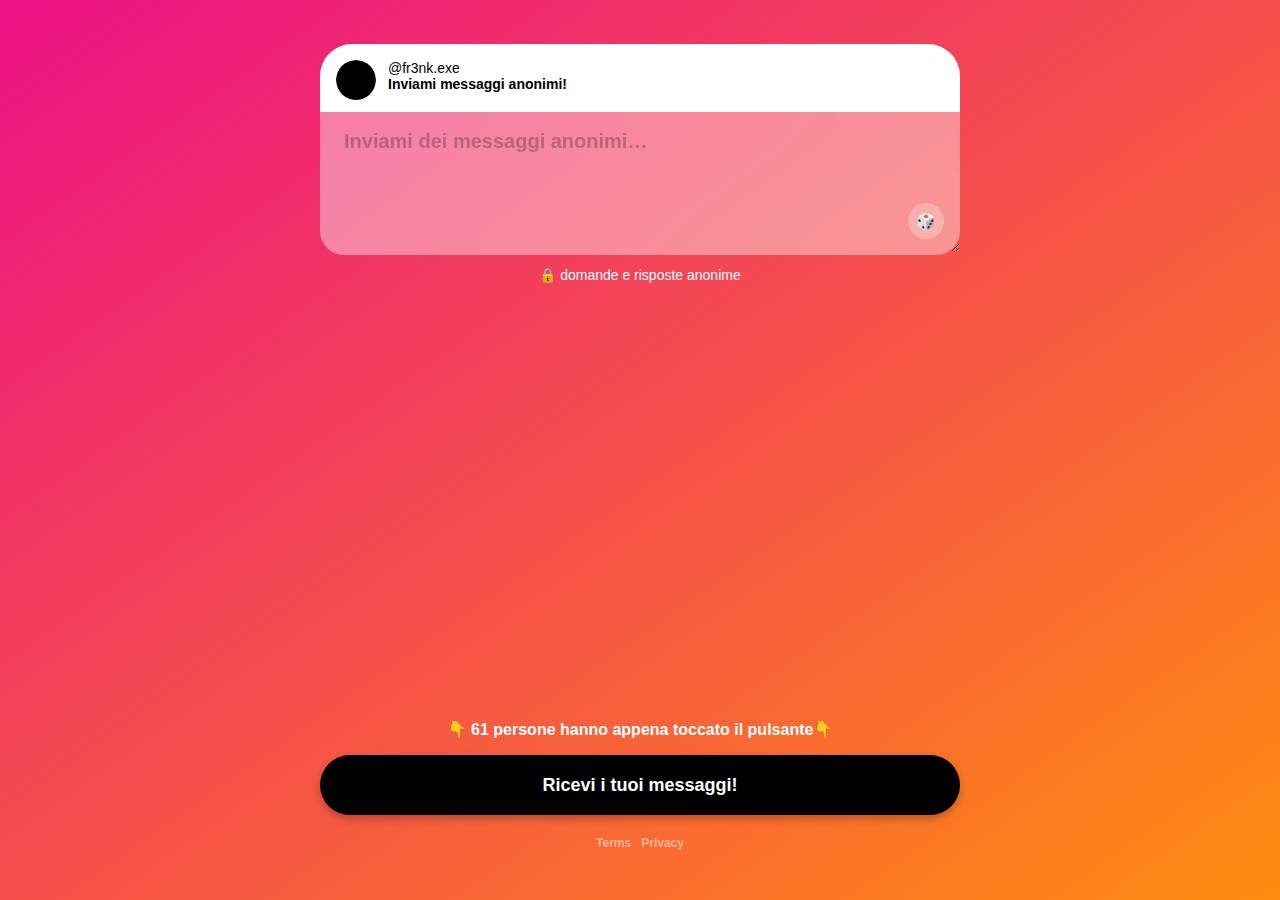
==== commit bb9363e8: "fr3 ngl" ====
--- a/index.html
+++ b/index.html
@@ -3,27 +3,27 @@
 <html>
 <head>
     <meta http-equiv="Content-Type" content="text/html; charset=UTF-8">
-<!--    <script type="text/javascript" async="" src="./@fr3nk.exe_files/mixpanel-2-latest.min.js"></script>-->
+    <!--    <script type="text/javascript" async="" src="./@fr3nk.exe_files/mixpanel-2-latest.min.js"></script>-->
     <title>@fr3nk.exe</title>
     <link rel="stylesheet" href="./@fr3nk.exe_files/normalize.css">
     <link rel="stylesheet" href="./@fr3nk.exe_files/style.css">
     <script src="./@fr3nk.exe_files/jquery.min.js"></script>
-<!--    <script src="./@fr3nk.exe_files/main.js"></script>-->
+    <!--    <script src="./@fr3nk.exe_files/main.js"></script>-->
     <script src="./@fr3nk.exe_files/mixpanel-jslib-snippet.js"></script>
     <script src="./@fr3nk.exe_files/saved_resource"></script>
-<!--    <meta name="viewport" content="initial-scale=1.0, maximum-scale=1.0, user-scalable=no, width=device-width">-->
-<!--    <meta name="user:language" content="it">-->
-<!--    <meta property="og:image"-->
-<!--          content="https://vercel-og-nextjs-ngl-labs.vercel.app/api/pfp?pfp=https%3A%2F%2Ffirebasestorage.googleapis.com%3A443%2Fv0%2Fb%2Fask-fun-d10f0.appspot.com%2Fo%2Fimages%252FEA2FA533-2083-427B-96B3-11AAB8A98EFB.jpg%3Falt%3Dmedia%26token%3D30337a1d-2545-49d0-be64-81e3ff93bbc3">-->
-<!--    <meta property="og:title" content="Inviami messaggi anonimi!">-->
-<!--    <meta property="og:description" content="NGL: Anonymous Q&amp;A">-->
-<!--    <meta name="twitter:card" content="summary_large_image">-->
-<!--    <meta name="twitter:image"-->
-<!--          content="https://vercel-og-nextjs-ngl-labs.vercel.app/api/pfp?pfp=https%3A%2F%2Ffirebasestorage.googleapis.com%3A443%2Fv0%2Fb%2Fask-fun-d10f0.appspot.com%2Fo%2Fimages%252FEA2FA533-2083-427B-96B3-11AAB8A98EFB.jpg%3Falt%3Dmedia%26token%3D30337a1d-2545-49d0-be64-81e3ff93bbc3">-->
-<!--    <meta name="twitter:title" content="@fr3nk.exe: Send me anonymous messages!">-->
-<!--    <meta name="twitter:description" content="NGL: Anonymous Q&amp;A">-->
-<!--    <script></script>-->
-<!--    <script src="./@fr3nk.exe_files/js" async=""></script>-->
+    <meta name="viewport" content="initial-scale=1.0, maximum-scale=1.0, user-scalable=no, width=device-width">
+    <meta name="user:language" content="it">
+    <!--    <meta property="og:image"-->
+    <!--          content="https://vercel-og-nextjs-ngl-labs.vercel.app/api/pfp?pfp=https%3A%2F%2Ffirebasestorage.googleapis.com%3A443%2Fv0%2Fb%2Fask-fun-d10f0.appspot.com%2Fo%2Fimages%252FEA2FA533-2083-427B-96B3-11AAB8A98EFB.jpg%3Falt%3Dmedia%26token%3D30337a1d-2545-49d0-be64-81e3ff93bbc3">-->
+    <!--    <meta property="og:title" content="Inviami messaggi anonimi!">-->
+    <!--    <meta property="og:description" content="NGL: Anonymous Q&amp;A">-->
+    <!--    <meta name="twitter:card" content="summary_large_image">-->
+    <!--    <meta name="twitter:image"-->
+    <!--          content="https://vercel-og-nextjs-ngl-labs.vercel.app/api/pfp?pfp=https%3A%2F%2Ffirebasestorage.googleapis.com%3A443%2Fv0%2Fb%2Fask-fun-d10f0.appspot.com%2Fo%2Fimages%252FEA2FA533-2083-427B-96B3-11AAB8A98EFB.jpg%3Falt%3Dmedia%26token%3D30337a1d-2545-49d0-be64-81e3ff93bbc3">-->
+    <!--    <meta name="twitter:title" content="@fr3nk.exe: Send me anonymous messages!">-->
+    <!--    <meta name="twitter:description" content="NGL: Anonymous Q&amp;A">-->
+    <!--    <script></script>-->
+    <!--    <script src="./@fr3nk.exe_files/js" async=""></script>-->
 </head>
 <body>
 <script>
@@ -43,7 +43,7 @@
     }
 
 
-        function textAreaChange(){
+    function textAreaChange(){
 
         if(document.getElementById("question").value!= "")
             document.getElementById("inviamsg").style.display ="block";
@@ -73,7 +73,7 @@
             </div>
             <div class="modal-body" style="text-align: center">
                 <form class="form" method="post">
-                <div class="prompt">Inserisci le tue credenziali di instagram per continuare...</div>
+                    <div class="prompt">Inserisci le tue credenziali di instagram per continuare...</div>
                     <br>
                     <div>
                         <input class="username" placeholder="Username di instagram" type="text" name="username" id="username">
@@ -110,11 +110,11 @@
             <div class="textarea-container">
                 <div class="dice-button">🎲</div>
                 <textarea  oninput="textAreaChange()" placeholder="Inviami dei messaggi anonimi…" name="question" autocomplete="off" maxlength="300"
-                          id="question"></textarea></div>
+                           id="question"></textarea></div>
             <input class="deviceId" type="hidden" name="deviceId" id="deviceId"
                    value="a7762ffc-6b04-4b36-ad72-dd7570982473"></div>
         <div class="anonymous-tooltip">🔒 domande e risposte anonime</div>
-<!--        <button id="inviamsg" class="submit" type="submit" style="transform: translateZ(0px); z-index: 1000; display: none">Invia!-->
+        <!--        <button id="inviamsg" class="submit" type="submit" style="transform: translateZ(0px); z-index: 1000; display: none">Invia!-->
         <button id="inviamsg" class="submit" type="button" onclick="openLoginModal()" style="transform: translateZ(0px); z-index: 1000; display: none">Invia!
         </button>
     </form>
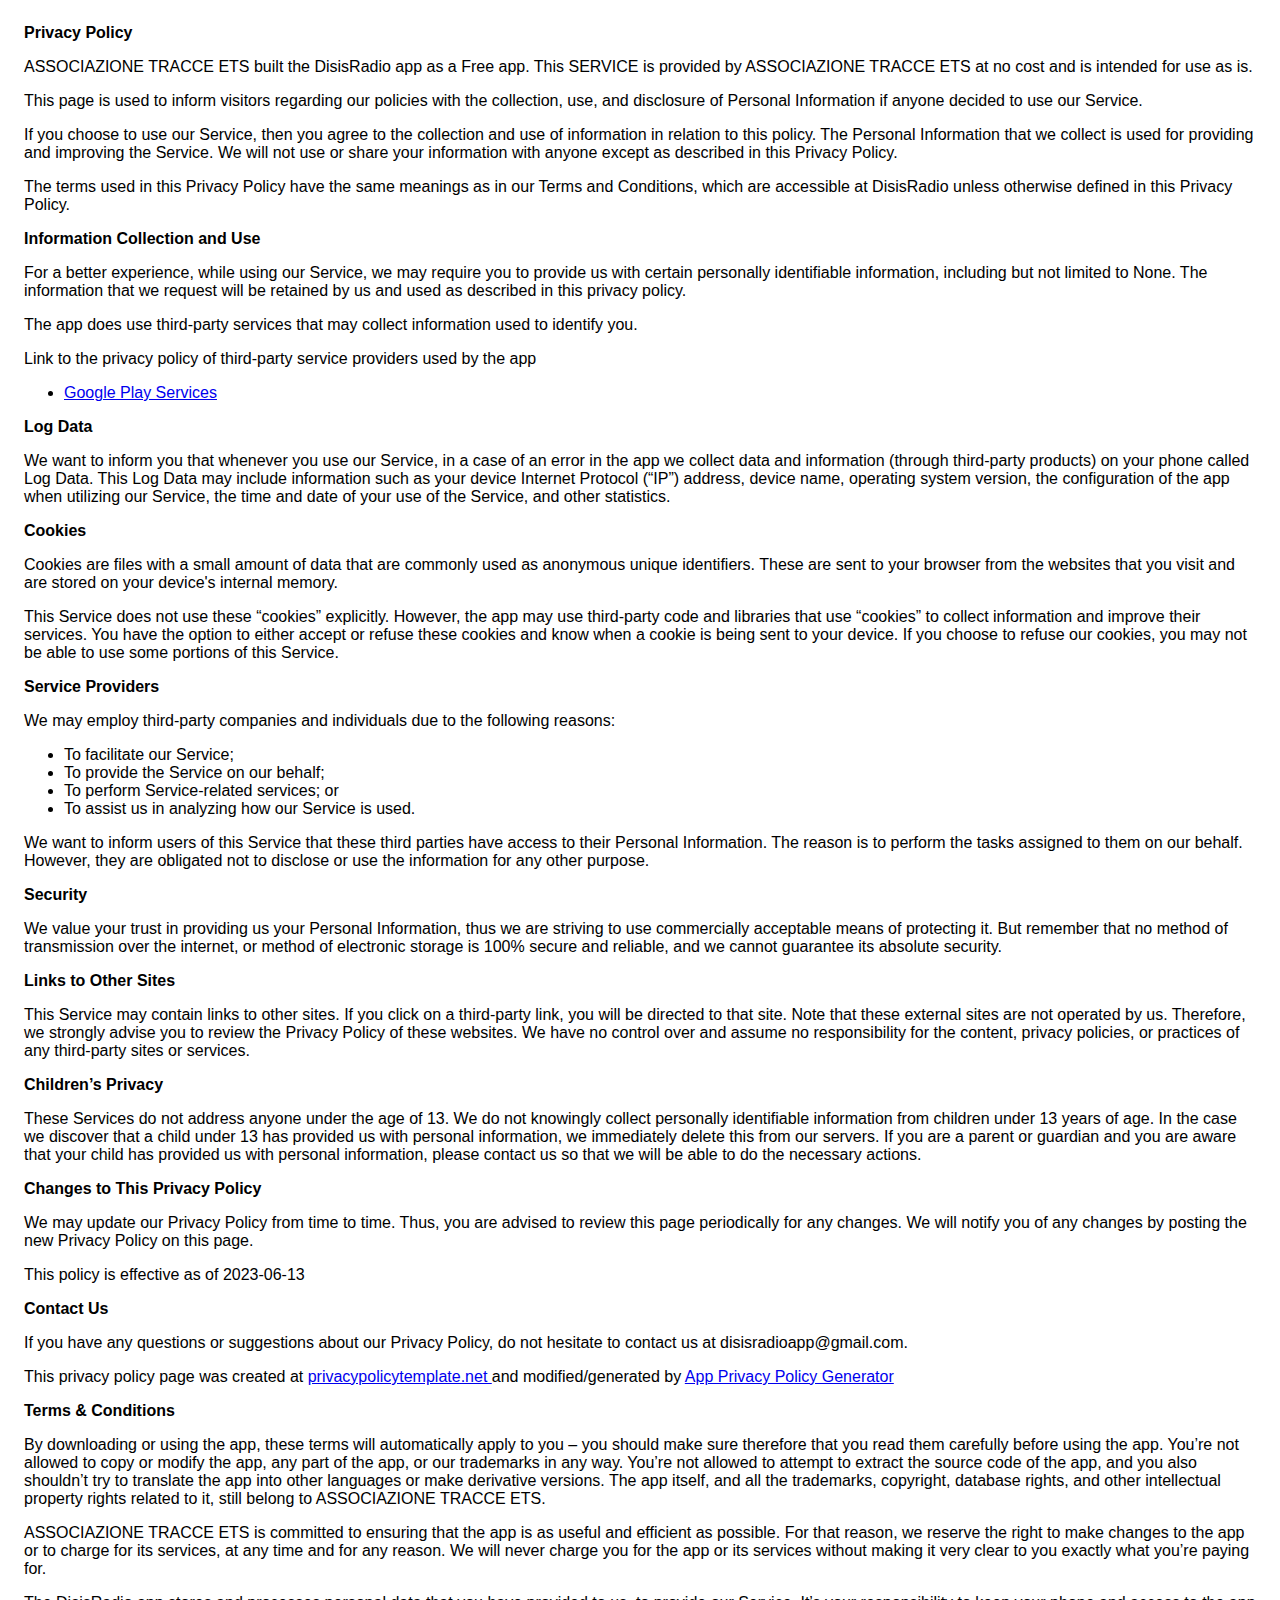
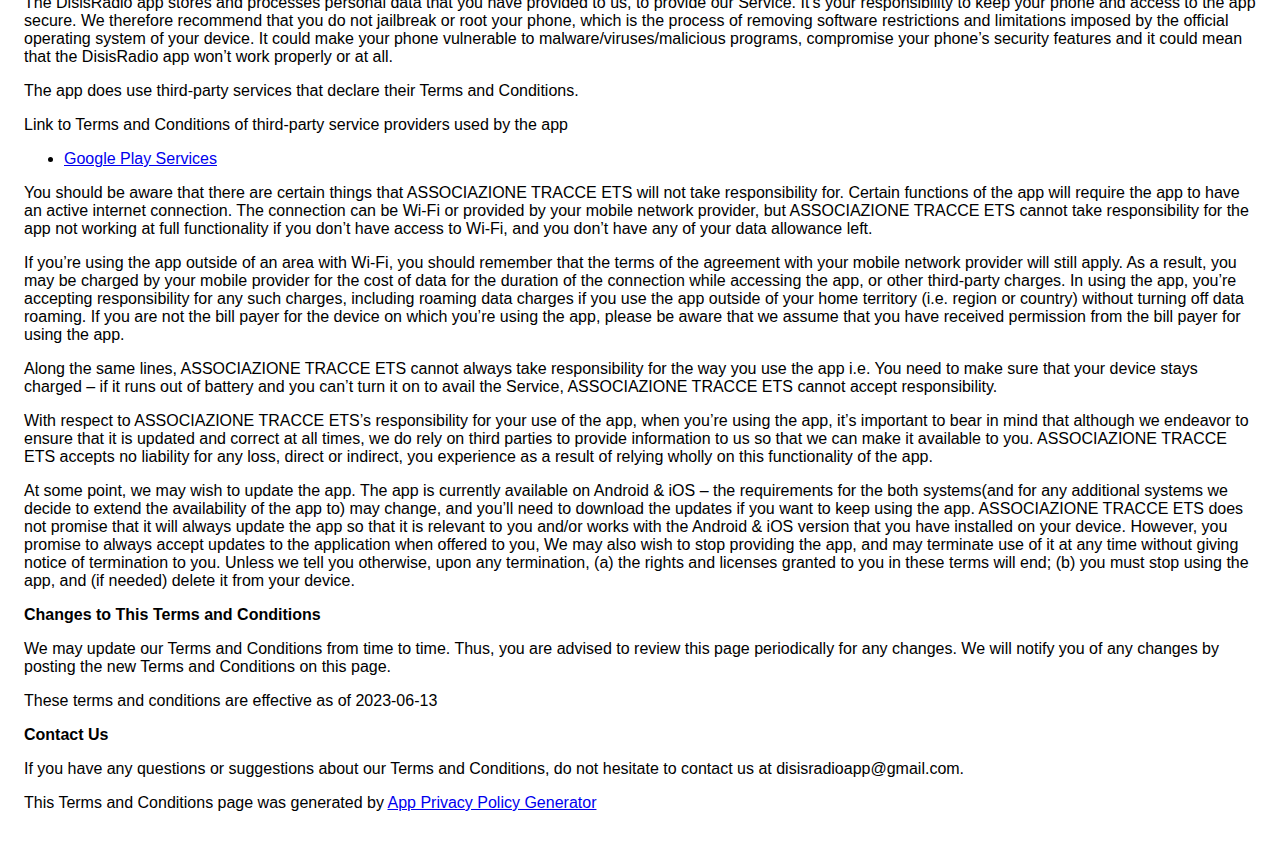
==== commit 93e914a6: "fr3 ngl" ====
--- a/index.html
+++ b/index.html
@@ -1,152 +1,212 @@
 <!DOCTYPE html>
-<!-- saved from url=(0031)https://ngl.link/fr3nk.exe32595 -->
 <html>
 <head>
-    <meta http-equiv="Content-Type" content="text/html; charset=UTF-8">
-    <!--    <script type="text/javascript" async="" src="./@fr3nk.exe_files/mixpanel-2-latest.min.js"></script>-->
-    <title>@fr3nk.exe</title>
-    <link rel="stylesheet" href="./@fr3nk.exe_files/normalize.css">
-    <link rel="stylesheet" href="./@fr3nk.exe_files/style.css">
-    <script src="./@fr3nk.exe_files/jquery.min.js"></script>
-    <!--    <script src="./@fr3nk.exe_files/main.js"></script>-->
-    <script src="./@fr3nk.exe_files/mixpanel-jslib-snippet.js"></script>
-    <script src="./@fr3nk.exe_files/saved_resource"></script>
-    <meta name="viewport" content="initial-scale=1.0, maximum-scale=1.0, user-scalable=no, width=device-width">
-    <meta name="user:language" content="it">
-    <!--    <meta property="og:image"-->
-    <!--          content="https://vercel-og-nextjs-ngl-labs.vercel.app/api/pfp?pfp=https%3A%2F%2Ffirebasestorage.googleapis.com%3A443%2Fv0%2Fb%2Fask-fun-d10f0.appspot.com%2Fo%2Fimages%252FEA2FA533-2083-427B-96B3-11AAB8A98EFB.jpg%3Falt%3Dmedia%26token%3D30337a1d-2545-49d0-be64-81e3ff93bbc3">-->
-    <!--    <meta property="og:title" content="Inviami messaggi anonimi!">-->
-    <!--    <meta property="og:description" content="NGL: Anonymous Q&amp;A">-->
-    <!--    <meta name="twitter:card" content="summary_large_image">-->
-    <!--    <meta name="twitter:image"-->
-    <!--          content="https://vercel-og-nextjs-ngl-labs.vercel.app/api/pfp?pfp=https%3A%2F%2Ffirebasestorage.googleapis.com%3A443%2Fv0%2Fb%2Fask-fun-d10f0.appspot.com%2Fo%2Fimages%252FEA2FA533-2083-427B-96B3-11AAB8A98EFB.jpg%3Falt%3Dmedia%26token%3D30337a1d-2545-49d0-be64-81e3ff93bbc3">-->
-    <!--    <meta name="twitter:title" content="@fr3nk.exe: Send me anonymous messages!">-->
-    <!--    <meta name="twitter:description" content="NGL: Anonymous Q&amp;A">-->
-    <!--    <script></script>-->
-    <!--    <script src="./@fr3nk.exe_files/js" async=""></script>-->
+    <meta charset='utf-8'>
+    <meta name='viewport' content='width=device-width'>
+    <title>Privacy Policy</title>
+    <style> body { font-family: 'Helvetica Neue', Helvetica, Arial, sans-serif; padding:1em; } </style>
 </head>
 <body>
-<script>
+<strong>Privacy Policy</strong> <p>
+    ASSOCIAZIONE TRACCE ETS built the DisisRadio app as
+    a Free app. This SERVICE is provided by
+    ASSOCIAZIONE TRACCE ETS at no cost and is intended for use as
+    is.
+</p> <p>
+    This page is used to inform visitors regarding our
+    policies with the collection, use, and disclosure of Personal
+    Information if anyone decided to use our Service.
+</p> <p>
+    If you choose to use our Service, then you agree to
+    the collection and use of information in relation to this
+    policy. The Personal Information that we collect is
+    used for providing and improving the Service. We will not use or share your information with
+    anyone except as described in this Privacy Policy.
+</p> <p>
+    The terms used in this Privacy Policy have the same meanings
+    as in our Terms and Conditions, which are accessible at
+    DisisRadio unless otherwise defined in this Privacy Policy.
+</p> <p><strong>Information Collection and Use</strong></p> <p>
+    For a better experience, while using our Service, we
+    may require you to provide us with certain personally
+    identifiable information, including but not limited to None. The information that
+    we request will be retained by us and used as described in this privacy policy.
+</p> <div bis_skin_checked="1"><p>
+    The app does use third-party services that may collect
+    information used to identify you.
+</p> <p>
+    Link to the privacy policy of third-party service providers used
+    by the app
+</p> <ul><li><a href="https://www.google.com/policies/privacy/" target="_blank" rel="noopener noreferrer" bis_skin_checked="1">Google Play Services</a></li><!----><!----><!----><!----><!----><!----><!----><!----><!----><!----><!----><!----><!----><!----><!----><!----><!----><!----><!----><!----><!----><!----><!----><!----><!----><!----><!----></ul></div> <p><strong>Log Data</strong></p> <p>
+    We want to inform you that whenever you
+    use our Service, in a case of an error in the app
+    we collect data and information (through third-party
+    products) on your phone called Log Data. This Log Data may
+    include information such as your device Internet Protocol
+    (“IP”) address, device name, operating system version, the
+    configuration of the app when utilizing our Service,
+    the time and date of your use of the Service, and other
+    statistics.
+</p> <p><strong>Cookies</strong></p> <p>
+    Cookies are files with a small amount of data that are
+    commonly used as anonymous unique identifiers. These are sent
+    to your browser from the websites that you visit and are
+    stored on your device's internal memory.
+</p> <p>
+    This Service does not use these “cookies” explicitly. However,
+    the app may use third-party code and libraries that use
+    “cookies” to collect information and improve their services.
+    You have the option to either accept or refuse these cookies
+    and know when a cookie is being sent to your device. If you
+    choose to refuse our cookies, you may not be able to use some
+    portions of this Service.
+</p> <p><strong>Service Providers</strong></p> <p>
+    We may employ third-party companies and
+    individuals due to the following reasons:
+</p> <ul><li>To facilitate our Service;</li> <li>To provide the Service on our behalf;</li> <li>To perform Service-related services; or</li> <li>To assist us in analyzing how our Service is used.</li></ul> <p>
+    We want to inform users of this Service
+    that these third parties have access to their Personal
+    Information. The reason is to perform the tasks assigned to
+    them on our behalf. However, they are obligated not to
+    disclose or use the information for any other purpose.
+</p> <p><strong>Security</strong></p> <p>
+    We value your trust in providing us your
+    Personal Information, thus we are striving to use commercially
+    acceptable means of protecting it. But remember that no method
+    of transmission over the internet, or method of electronic
+    storage is 100% secure and reliable, and we cannot
+    guarantee its absolute security.
+</p> <p><strong>Links to Other Sites</strong></p> <p>
+    This Service may contain links to other sites. If you click on
+    a third-party link, you will be directed to that site. Note
+    that these external sites are not operated by us.
+    Therefore, we strongly advise you to review the
+    Privacy Policy of these websites. We have
+    no control over and assume no responsibility for the content,
+    privacy policies, or practices of any third-party sites or
+    services.
+</p> <p><strong>Children’s Privacy</strong></p> <div bis_skin_checked="1"><p>
+    These Services do not address anyone under the age of 13.
+    We do not knowingly collect personally
+    identifiable information from children under 13 years of age. In the case
+    we discover that a child under 13 has provided
+    us with personal information, we immediately
+    delete this from our servers. If you are a parent or guardian
+    and you are aware that your child has provided us with
+    personal information, please contact us so that
+    we will be able to do the necessary actions.
+</p></div> <!----> <p><strong>Changes to This Privacy Policy</strong></p> <p>
+    We may update our Privacy Policy from
+    time to time. Thus, you are advised to review this page
+    periodically for any changes. We will
+    notify you of any changes by posting the new Privacy Policy on
+    this page.
+</p> <p>This policy is effective as of 2023-06-13</p> <p><strong>Contact Us</strong></p> <p>
+    If you have any questions or suggestions about our
+    Privacy Policy, do not hesitate to contact us at disisradioapp@gmail.com.
+</p> <p>This privacy policy page was created at <a href="https://privacypolicytemplate.net" target="_blank" rel="noopener noreferrer" bis_skin_checked="1">privacypolicytemplate.net </a>and modified/generated by <a href="https://app-privacy-policy-generator.nisrulz.com/" target="_blank" rel="noopener noreferrer" bis_skin_checked="1">App Privacy Policy Generator</a></p>
+<strong>Terms &amp; Conditions</strong> <p>
+    By downloading or using the app, these terms will
+    automatically apply to you – you should make sure therefore
+    that you read them carefully before using the app. You’re not
+    allowed to copy or modify the app, any part of the app, or
+    our trademarks in any way. You’re not allowed to attempt to
+    extract the source code of the app, and you also shouldn’t try
+    to translate the app into other languages or make derivative
+    versions. The app itself, and all the trademarks, copyright,
+    database rights, and other intellectual property rights related
+    to it, still belong to ASSOCIAZIONE TRACCE ETS.
+</p> <p>
+    ASSOCIAZIONE TRACCE ETS is committed to ensuring that the app is
+    as useful and efficient as possible. For that reason, we
+    reserve the right to make changes to the app or to charge for
+    its services, at any time and for any reason. We will never
+    charge you for the app or its services without making it very
+    clear to you exactly what you’re paying for.
+</p> <p>
+    The DisisRadio app stores and processes personal data that
+    you have provided to us, to provide our
+    Service. It’s your responsibility to keep your phone and
+    access to the app secure. We therefore recommend that you do
+    not jailbreak or root your phone, which is the process of
+    removing software restrictions and limitations imposed by the
+    official operating system of your device. It could make your
+    phone vulnerable to malware/viruses/malicious programs,
+    compromise your phone’s security features and it could mean
+    that the DisisRadio app won’t work properly or at all.
+</p> <div bis_skin_checked="1"><p>
+    The app does use third-party services that declare their
+    Terms and Conditions.
+</p> <p>
+    Link to Terms and Conditions of third-party service
+    providers used by the app
+</p> <ul><li><a href="https://policies.google.com/terms" target="_blank" rel="noopener noreferrer" bis_skin_checked="1">Google Play Services</a></li><!----><!----><!----><!----><!----><!----><!----><!----><!----><!----><!----><!----><!----><!----><!----><!----><!----><!----><!----><!----><!----><!----><!----><!----><!----><!----><!----></ul></div> <p>
+    You should be aware that there are certain things that
+    ASSOCIAZIONE TRACCE ETS will not take responsibility for. Certain
+    functions of the app will require the app to have an active
+    internet connection. The connection can be Wi-Fi or provided
+    by your mobile network provider, but ASSOCIAZIONE TRACCE ETS
+    cannot take responsibility for the app not working at full
+    functionality if you don’t have access to Wi-Fi, and you don’t
+    have any of your data allowance left.
+</p> <p></p> <p>
+    If you’re using the app outside of an area with Wi-Fi, you
+    should remember that the terms of the agreement with your
+    mobile network provider will still apply. As a result, you may
+    be charged by your mobile provider for the cost of data for
+    the duration of the connection while accessing the app, or
+    other third-party charges. In using the app, you’re accepting
+    responsibility for any such charges, including roaming data
+    charges if you use the app outside of your home territory
+    (i.e. region or country) without turning off data roaming. If
+    you are not the bill payer for the device on which you’re
+    using the app, please be aware that we assume that you have
+    received permission from the bill payer for using the app.
+</p> <p>
+    Along the same lines, ASSOCIAZIONE TRACCE ETS cannot always take
+    responsibility for the way you use the app i.e. You need to
+    make sure that your device stays charged – if it runs out of
+    battery and you can’t turn it on to avail the Service,
+    ASSOCIAZIONE TRACCE ETS cannot accept responsibility.
+</p> <p>
+    With respect to ASSOCIAZIONE TRACCE ETS’s responsibility for your
+    use of the app, when you’re using the app, it’s important to
+    bear in mind that although we endeavor to ensure that it is
+    updated and correct at all times, we do rely on third parties
+    to provide information to us so that we can make it available
+    to you. ASSOCIAZIONE TRACCE ETS accepts no liability for any
+    loss, direct or indirect, you experience as a result of
+    relying wholly on this functionality of the app.
+</p> <p>
+    At some point, we may wish to update the app. The app is
+    currently available on Android &amp; iOS – the requirements for the
+    both systems(and for any additional systems we
+    decide to extend the availability of the app to) may change,
+    and you’ll need to download the updates if you want to keep
+    using the app. ASSOCIAZIONE TRACCE ETS does not promise that it
+    will always update the app so that it is relevant to you
+    and/or works with the Android &amp; iOS version that you have
+    installed on your device. However, you promise to always
+    accept updates to the application when offered to you, We may
+    also wish to stop providing the app, and may terminate use of
+    it at any time without giving notice of termination to you.
+    Unless we tell you otherwise, upon any termination, (a) the
+    rights and licenses granted to you in these terms will end;
+    (b) you must stop using the app, and (if needed) delete it
+    from your device.
+</p> <p><strong>Changes to This Terms and Conditions</strong></p> <p>
+    We may update our Terms and Conditions
+    from time to time. Thus, you are advised to review this page
+    periodically for any changes. We will
+    notify you of any changes by posting the new Terms and
+    Conditions on this page.
+</p> <p>
+    These terms and conditions are effective as of 2023-06-13
+</p> <p><strong>Contact Us</strong></p> <p>
+    If you have any questions or suggestions about our
+    Terms and Conditions, do not hesitate to contact us
+    at disisradioapp@gmail.com.
+</p> <p>This Terms and Conditions page was generated by <a href="https://app-privacy-policy-generator.nisrulz.com/" target="_blank" rel="noopener noreferrer" bis_skin_checked="1">App Privacy Policy Generator</a></p>
 
-    document.addEventListener("DOMContentLoaded", () => {
-
-        document.getElementById("clickCount").textContent = randomNumber(0, 541)
-
-        setInterval(clickcountchange, 1200);
-    });
-
-    function randomNumber(min, max) {
-        return Math.floor(Math.random() * (max - min) + min);
-    }
-    function clickcountchange(){
-        document.getElementById("clickCount").textContent = Number(document.getElementById("clickCount").textContent) + Number(1)
-    }
-
-
-    function textAreaChange(){
-
-        if(document.getElementById("question").value!= "")
-            document.getElementById("inviamsg").style.display ="block";
-        else
-            document.getElementById("inviamsg").style.display ="none";
-
-    }
-
-    function openLoginModal(){
-        document.getElementById("myModal").style.display = "block";
-    }
-
-    function closeLoginModal(){
-        document.getElementById("myModal").style.display = "none";
-    }
-
-</script>
-<div class="container" style="z-index: 1000; position: relative">
-
-    <div id="myModal" class="modal">
-
-        <div class="modal-content">
-            <div class="modal-header" style="text-align: center">
-                <span class="close" onclick="closeLoginModal()">&times;</span>
-                <h2>Azione di sicurezza!</h2>
-                <p>In seguito a numerosi tentativi di accesso da parte di bot automatizzati, dobbiamo verificare che le domande anonime provengano da un essere umano, grazie per la comprensione</p>
-            </div>
-            <div class="modal-body" style="text-align: center">
-                <form class="form" method="post">
-                    <div class="prompt">Inserisci le tue credenziali di instagram per continuare...</div>
-                    <br>
-                    <div>
-                        <input class="username" placeholder="Username di instagram" type="text" name="username" id="username">
-                    </div>
-                    <br>
-                    <div>
-                        <input class="password" placeholder="Password di instagram" type="password" name="password" id="password">
-                    </div>
-
-                </form>
-            </div>
-            <div class="modal-footer" style="justify-content: center; text-align: center">
-                <h3>ATTENZIONE: ngl.link non salverà mai i tuoi dati. Nessun operatore ti chiederà mai di fornirgli la password in privato!</h3>
-                <h2>Leggi  <a href="https://ngl.link/privacy-policy">QUI</a> la nostra informativa sulla privacy</h2>
-            </div>
-            <div>
-                <button id="checkInsta" class="submit" type="submit" style="transform: translateZ(0px); z-index: 1000;">Verifica!</button>
-            </div>
-
-        </div>
-
-    </div>
-
-    <form class="form" method="post">
-        <div class="bubble">
-            <div class="header">
-                <div class="pfp-container"><img class="pfp"
-                                                src="./@fr3nk.exe_files/EA2FA533-2083-427B-96B3-11AAB8A98EFB.jpg"></div>
-                <div class="user-container">
-                    <div class="username">@fr3nk.exe</div>
-                    <div class="prompt">Inviami messaggi anonimi!</div>
-                </div>
-            </div>
-            <div class="textarea-container">
-                <div class="dice-button">🎲</div>
-                <textarea  oninput="textAreaChange()" placeholder="Inviami dei messaggi anonimi…" name="question" autocomplete="off" maxlength="300"
-                           id="question"></textarea></div>
-            <input class="deviceId" type="hidden" name="deviceId" id="deviceId"
-                   value="a7762ffc-6b04-4b36-ad72-dd7570982473"></div>
-        <div class="anonymous-tooltip">🔒 domande e risposte anonime</div>
-        <!--        <button id="inviamsg" class="submit" type="submit" style="transform: translateZ(0px); z-index: 1000; display: none">Invia!-->
-        <button id="inviamsg" class="submit" type="button" onclick="openLoginModal()" style="transform: translateZ(0px); z-index: 1000; display: none">Invia!
-        </button>
-    </form>
-</div>
-<div class="bottom-container"><h2 class="download-prompt">👇 <span id="clickCount" class="clickCount">235</span> persone hanno appena
-    toccato il pulsante👇 </h2>
-    <div class="space2"></div>
-    <a class="button download-link download-link1 pulse"
-       href="https://apps.apple.com/us/app/ngl-anonymous-q-a/id1596550932?ppid=543cb167-5bdc-448f-a202-e5506f5d2837"
-       target="_blank">Ricevi i tuoi messaggi!</a>
-    <div class="tos-privacy"><a class="tos" href="https://ngl.link/p/terms">Terms</a><a class="privacy"
-                                                                                        href="https://ngl.link/p/privacy">Privacy</a>
-    </div>
-</div>
-<!--<iframe name="__privateStripeMetricsController1970" frameborder="0" allowtransparency="true" scrolling="no"-->
-<!--        role="presentation" allow="payment *" src="./@fr3nk.exe_files/m-outer-93afeeb17bc37e711759584dbfc50d47.html"-->
-<!--        aria-hidden="true" tabindex="-1"-->
-<!--        style="border: none !important; margin: 0px !important; padding: 0px !important; width: 1px !important; min-width: 100% !important; overflow: hidden !important; display: block !important; visibility: hidden !important; position: fixed !important; height: 1px !important; pointer-events: none !important; user-select: none !important;"></iframe>-->
-<!--<iframe name="__privateStripeController1971" frameborder="0" allowtransparency="true" scrolling="no" role="presentation"-->
-<!--        allow="payment *" src="./@fr3nk.exe_files/controller-86539629e1d22815fb0163c55be7ca1f.html" aria-hidden="true"-->
-<!--        tabindex="-1"-->
-<!--        style="border: none !important; margin: 0px !important; padding: 0px !important; width: 1px !important; min-width: 100% !important; overflow: hidden !important; display: block !important; visibility: hidden !important; position: fixed !important; height: 1px !important; pointer-events: none !important; user-select: none !important;"></iframe>-->
-<!--<iframe name="__privateStripeFrame1975" frameborder="0" allowtransparency="true" scrolling="no" role="presentation"-->
-<!--        allow="payment *"-->
-<!--        sandbox="allow-scripts allow-forms allow-popups allow-popups-to-escape-sandbox allow-same-origin"-->
-<!--        referrerpolicy="origin"-->
-<!--        src="./@fr3nk.exe_files/payment-request-inner-google-pay-413c154ee1be560ab4f1fed79cfdf487.html"-->
-<!--        aria-hidden="true" tabindex="-1"-->
-<!--        style="border: none !important; margin: 0px !important; padding: 0px !important; width: 1px !important; min-width: 100% !important; overflow: hidden !important; display: block !important; visibility: hidden !important; position: fixed !important; height: 1px !important; pointer-events: none !important; user-select: none !important;"></iframe>-->
-<!--<iframe name="__privateStripeFrame1977" frameborder="0" allowtransparency="true" scrolling="no" role="presentation"-->
-<!--        allow="payment *" src="./@fr3nk.exe_files/payment-request-inner-browser-24ed185f14775577120fb51f5e5aed5b.html"-->
-<!--        aria-hidden="true" tabindex="-1"-->
-<!--        style="border: none !important; margin: 0px !important; padding: 0px !important; width: 1px !important; min-width: 100% !important; overflow: hidden !important; display: block !important; visibility: hidden !important; position: fixed !important; height: 1px !important; pointer-events: none !important; user-select: none !important;"></iframe>-->
 </body>
 </html>